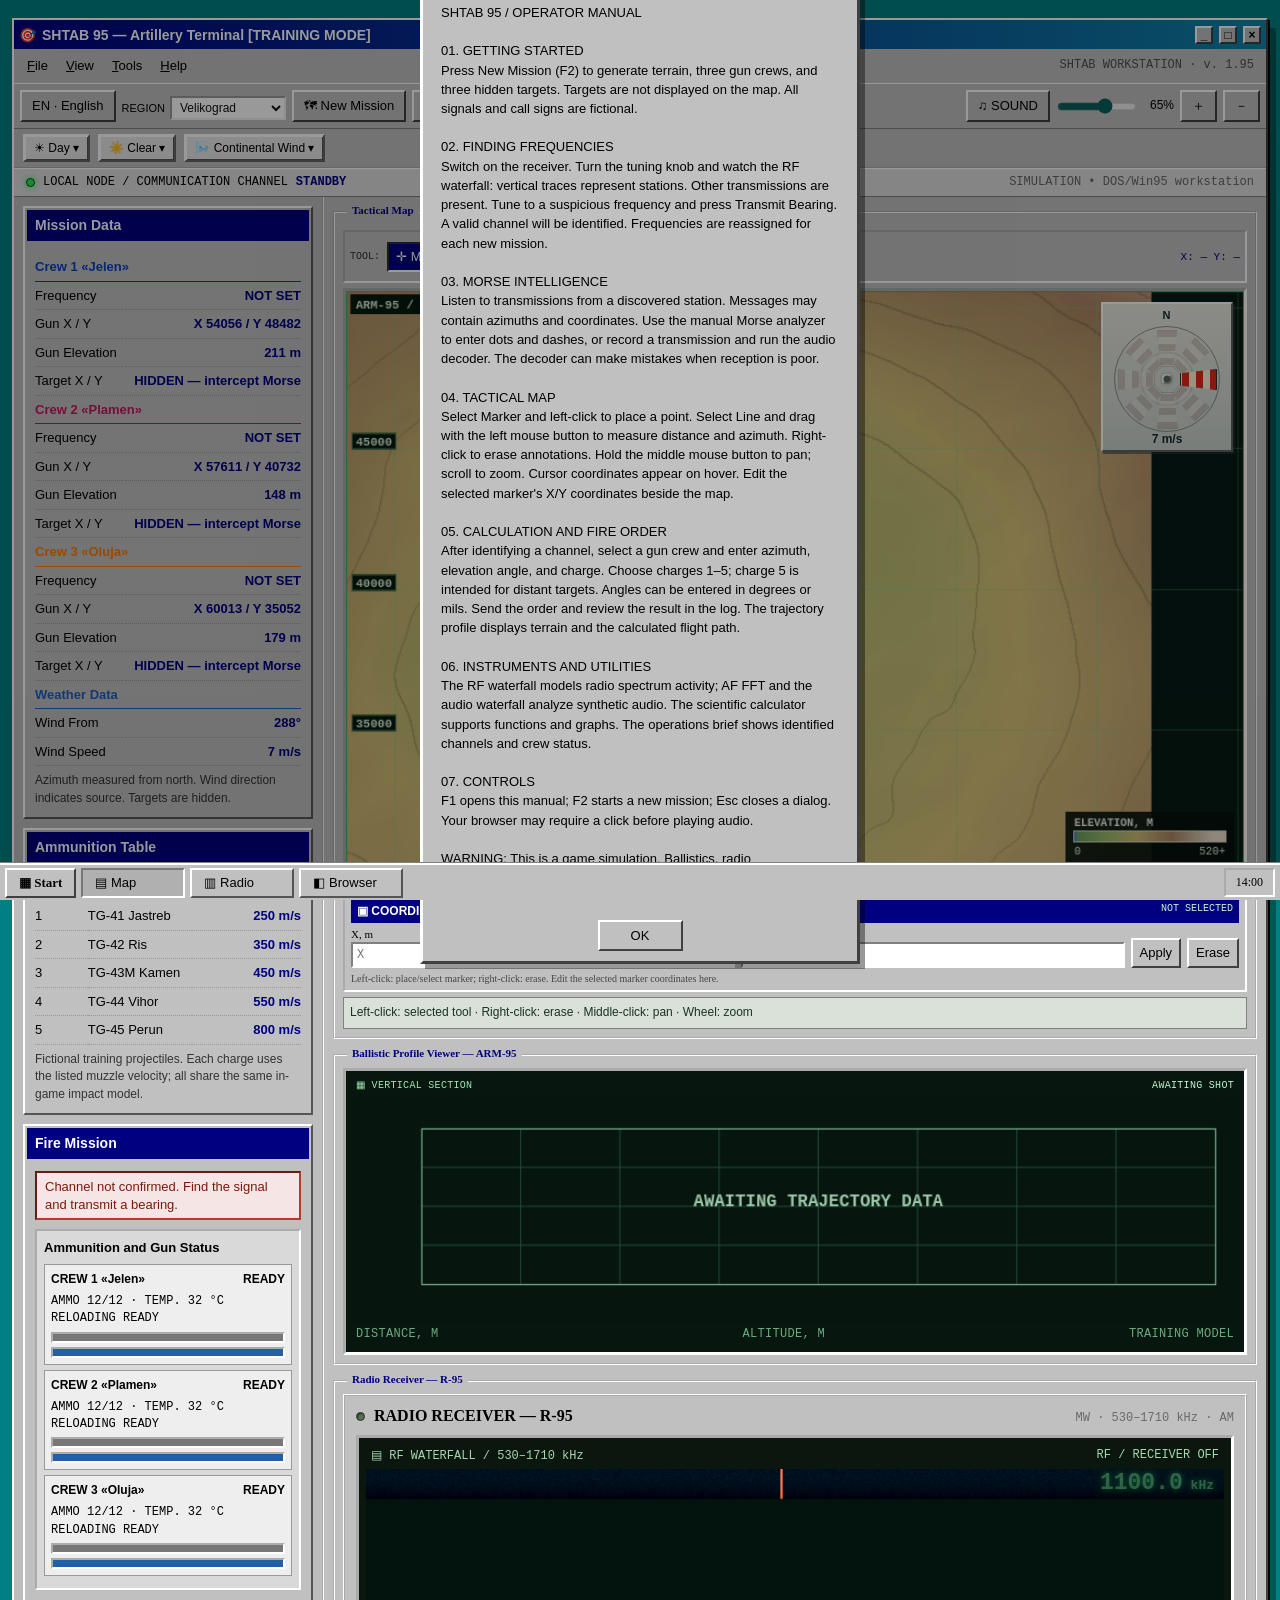
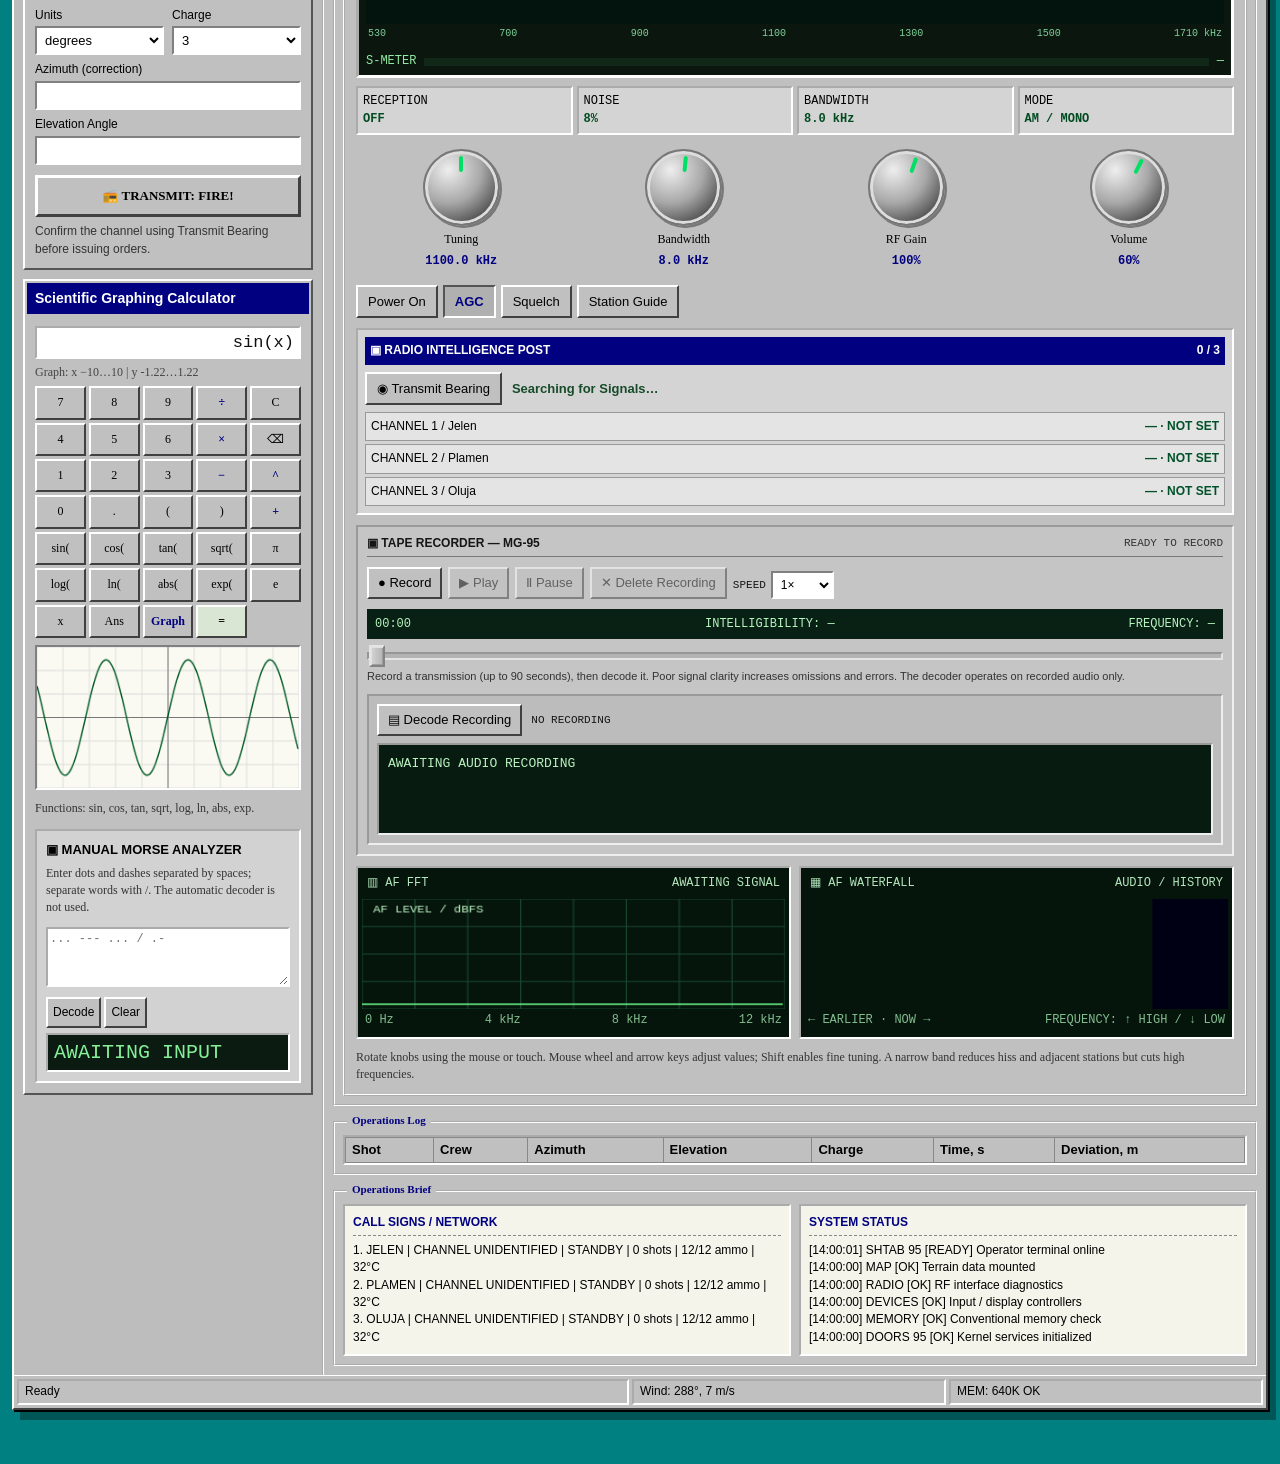
==== pr-30/index.html @ 3d2fc1f0 "Publish pr-30 from 5bd4b344f04ea47d56d4fc66feb065150d7bbf5b" ====
<!DOCTYPE html>
<html lang="en">
<head>
<meta charset="utf-8">
<meta name="viewport" content="width=device-width, initial-scale=1, viewport-fit=cover">
<title>SHTAB 95 — Artillery Terminal</title>
<link rel="stylesheet" href="css/main.css">
<link rel="stylesheet" href="css/browser.css">
<link rel="stylesheet" href="css/notifications.css">
<link rel="stylesheet" href="css/game-clock.css">
</head>
<body>
<div class="win">
 <div class="title"><span>🎯</span><span class="t">SHTAB 95 — Artillery Terminal [TRAINING MODE]</span><div class="cb">_</div><div class="cb">□</div><div class="cb x">×</div></div>
 <div class="menu"><button type="button" id="mfile">File</button><button type="button" id="mview">View</button><button type="button" id="mtools">Tools</button><button type="button" id="mhelp">Help</button><span class="menu-right">SHTAB WORKSTATION · v. 1.95</span></div>
 <div class="file-window" id="filesWindow" hidden role="dialog" aria-label="Radio Recordings">
  <div class="file-title"><strong>▣ My Recordings — Doors 95</strong><button id="filesClose" type="button" aria-label="Close">×</button></div>
  <div class="file-path">C:\RADIO\RECORDS\</div>
  <div class="file-body"><div id="filesList" class="file-list">Loading…</div><div class="file-detail" id="filesInfo">Select a recording to play or open it in MG-95.</div><audio id="filesAudio" controls preload="none" style="width:100%;margin-top:8px"></audio></div>
 </div>
 <div class="tool">
  <button id="languageToggle" type="button" title="Switch language">EN · English</button><label class="terrain-region-label">REGION <select id="terrainRegion" aria-label="Mission region"><option value="velikograd">Velikograd</option><option value="donja_bukovica">Donja Bukovica</option><option value="popovac">Popovac</option><option value="lipovac">Lipovac</option><option value="pribrezje">Pribrežje</option><option value="mckhetovac">Mckhetovac</option></select></label><button id="newt">🗺 New Mission</button><button id="nowind">🍃 No Wind</button>
  <button id="fit">⌂ Reset View</button><span class="sfx-control"><button type="button" id="sfxToggle" aria-pressed="true" title="Mute Interface Sounds">♫ SOUND</button><input id="sfxVolume" type="range" min="0" max="100" value="65" aria-label="Interface Volume" title="Interface Volume"><span id="sfxPercent">65%</span></span><button id="zin">＋</button><button id="zout">－</button>
 </div>
 <div class="mission-conditions" id="missionConditions" aria-label="Mission Conditions"></div><div class="bootstrip"><span class="led"></span> LOCAL NODE / COMMUNICATION CHANNEL <strong id="sysmode">STANDBY</strong><span class="bootright">SIMULATION • DOS/Win95 workstation</span></div><div class="main">
  <div class="pane">
   <div class="panel"><h3>Mission Data</h3><div class="b"><table id="data"></table>
    <div class="hint">Azimuth measured from north. Wind direction indicates source. Targets are hidden.</div></div></div>
   <div class="panel"><h3>Ammunition Table</h3><div class="b"><table>
    <tr><th>Charge</th><th>Projectile</th><th>Muzzle velocity</th></tr>
    <tr><td>1</td><td>TG-41 Jastreb</td><td>250 m/s</td></tr>
    <tr><td>2</td><td>TG-42 Ris</td><td>350 m/s</td></tr>
    <tr><td>3</td><td>TG-43M Kamen</td><td>450 m/s</td></tr>
    <tr><td>4</td><td>TG-44 Vihor</td><td>550 m/s</td></tr>
    <tr><td>5</td><td>TG-45 Perun</td><td>800 m/s</td></tr>
   </table><div class="hint">Fictional training projectiles. Each charge uses the listed muzzle velocity; all share the same in-game impact model.</div></div></div>
   <div class="panel"><h3>Fire Mission</h3><div class="b">
    <div class="link off" id="link"></div>
    <div class="crew-resources" id="crewResources" aria-live="off"><div class="crew-resources-title">Ammunition and Gun Status</div><div id="crewResourceRows"></div></div>
    <div class="row"><div><label>Units</label><select id="unit"><option value="deg">degrees</option><option value="mil">mils (6400)</option></select></div>
    <div><label>Charge</label><select id="ch"><option>1</option><option>2</option><option selected>3</option><option>4</option><option>5</option></select></div></div>
    <label>Azimuth (correction)</label><input id="az" type="number" step="any">
    <label>Elevation Angle</label><input id="el" type="number" step="any">
    <button id="fire">📻 TRANSMIT: FIRE!</button><div id="res"></div>
    <div class="hint">Confirm the channel using Transmit Bearing before issuing orders.</div></div></div>

   <div class="panel field-tools"><h3>Scientific Graphing Calculator</h3><div class="b">
    <input id="calcExpr" class="calc-screen" aria-label="Calculator Expression" value="sin(x)" spellcheck="false" autocomplete="off">
    <div class="calc-info" id="calcInfo">Plot y = f(x) · radians · x ∈ [−10, 10]</div>
    <div class="calc-grid" id="calcKeys"></div>
    <canvas id="calcPlot" class="calc-plot" width="290" height="145" aria-label="Function Plot"></canvas>
    <div class="calc-history" id="calcHistory"></div>
    <div class="field-small">Functions: sin, cos, tan, sqrt, log, ln, abs, exp.</div><div class="manual-morse"><strong>▣ MANUAL MORSE ANALYZER</strong><div class="field-small">Enter dots and dashes separated by spaces; separate words with /. The automatic decoder is not used.</div><textarea id="manualMorseInput" class="morse-output" spellcheck="false" placeholder="... --- ... / .-"></textarea><div class="morse-actions"><button id="manualMorseDecode" type="button">Decode</button><button id="manualMorseClear" type="button">Clear</button></div><div id="manualMorseOutput" class="morse-current" aria-live="polite">AWAITING INPUT</div></div>
   </div></div>

  </div>
  <div class="content">
   <div class="group" id="mapSection"><span class="cap">Tactical Map</span>
<div class="map-tools"><span class="tool-label">TOOL:</span><button id="toolPoint" type="button" class="map-tool active" aria-pressed="true">✛ Marker</button><button id="toolLine" type="button" class="map-tool" aria-pressed="false">╱ Line</button><button id="clearMarks" type="button">Clear</button><button id="undoMark" type="button">Undo Last</button><label><input type="checkbox" id="showTargets"> Show Targets (debug)</label><span id="mapread">X: — Y: —</span></div>
<div class="tactical-map-frame"><canvas id="map" width="820" height="540"></canvas><div class="wind-rose wind-sock-panel" id="windRose" role="img" aria-label="Wind direction"><span class="wind-rose-n">N</span><div class="wind-sock-dial" id="windSockDial"><span class="wind-sock" data-sector="0" style="--sector:0deg"></span><span class="wind-sock" data-sector="1" style="--sector:45deg"></span><span class="wind-sock" data-sector="2" style="--sector:90deg"></span><span class="wind-sock" data-sector="3" style="--sector:135deg"></span><span class="wind-sock" data-sector="4" style="--sector:180deg"></span><span class="wind-sock" data-sector="5" style="--sector:225deg"></span><span class="wind-sock" data-sector="6" style="--sector:270deg"></span><span class="wind-sock" data-sector="7" style="--sector:315deg"></span><span class="wind-sock-hub"></span></div><span class="wind-rose-calm" id="windRoseCalm" hidden>○</span><span class="wind-rose-speed" id="windRoseSpeed">—</span></div></div>
<div class="map-coordinate-editor" id="coordEditor"><div class="coord-head">▣ COORDINATE EDITOR <span id="coordState">NONE SELECTED</span></div><div class="coord-row"><label>X, m<input id="coordX" type="number" step="1" placeholder="X"></label><label>Y, m<input id="coordY" type="number" step="1" placeholder="Y"></label><button type="button" id="coordApply">Apply</button><button type="button" id="coordDelete">Erase</button></div><div class="coord-foot" id="coordMessage">Left-click: place/select marker; right-click: erase. Edit the selected marker coordinates here.</div></div>
<div class="map-help">Left-click: selected tool · Right-click: erase · Middle-click: pan · Wheel: zoom</div></div>
   <div class="group profile-panel"><span class="cap">Ballistic Profile Viewer — ARM-95</span><div class="profile-display"><div class="profile-top"><span>▦ VERTICAL SECTION</span><span id="profileState">AWAITING DATA</span></div><canvas id="prof" width="820" height="210"></canvas><div class="profile-bottom"><span>DISTANCE, M</span><span>ALTITUDE, M</span><span>TRAINING MODEL</span></div></div></div>
   <div class="group" id="radioSection"><span class="cap">Radio Receiver — R-95</span>
<div class="set">
<h1><span><span class="power-led" id="powerled"></span> RADIO RECEIVER — R-95</span> <small>MW · 530–1710 kHz · AM</small></h1>
<div class="glass"><div class="rf-screen-heading"><span>▤ RF WATERFALL / 530–1710 kHz</span><span id="rfstatus">BAND OVERVIEW</span></div><canvas id="rfwater" width="760" height="170" aria-label="RF spectrum waterfall"></canvas><div class="rf-axis"><span>530</span><span>700</span><span>900</span><span>1100</span><span>1300</span><span>1500</span><span>1710 kHz</span></div><div class="fq" id="fq">---.-<small> kHz</small></div>
<div class="sm">S-METER <div class="bar"><i id="mb"></i></div><span id="sv">—</span></div></div>
<div class="rf-readouts"><span>RECEPTION <b id="rxstate">OFF</b></span><span>NOISE <b id="noiselevel">—</b></span><span>BANDWIDTH <b id="bandread">8.0 kHz</b></span><span>MODE <b>AM / MONO</b></span></div>
<div class="knobs">
<div class="kw"><div class="knob big" id="kt" tabindex="0" role="slider" aria-label="Tuning"><div class="k"></div></div>Tuning<span class="val"></span></div>
<div class="kw"><div class="knob" id="kb" tabindex="0" role="slider" aria-label="Bandwidth"><div class="k"></div></div>Bandwidth<span class="val"></span></div>
<div class="kw"><div class="knob" id="kr" tabindex="0" role="slider" aria-label="RF Gain"><div class="k"></div></div>RF Gain<span class="val"></span></div>

<div class="kw"><div class="knob" id="kv" tabindex="0" role="slider" aria-label="Volume"><div class="k"></div></div>Volume<span class="val"></span></div>
</div>
<div class="btns">
<button id="bp" aria-pressed="false">Power On</button>
<button id="bg" aria-pressed="true">AGC</button>
<button id="bs" aria-pressed="false">Squelch</button>
<button id="bh" aria-pressed="false">Station Guide</button>
</div>
<div id="hint" hidden></div><div class="bearing-panel"><div class="bearing-title">▣ RADIO INTELLIGENCE POST <span id="bearingCount">0 / 3</span></div><div class="bearing-actions"><button id="sendBearing" type="button">◉ Transmit Bearing</button><span id="bearingStatus" role="status">Searching for Signals…</span></div><div id="bearingList" class="bearing-list">Frequencies Not Assigned</div></div>
<div class="recorder-panel" id="recorderPanel">
 <div class="recorder-head"><strong>▣ TAPE RECORDER — MG-95</strong><span id="recState">READY TO RECORD</span></div>
 <div class="recorder-controls"><button type="button" id="recToggle">● Record</button><button type="button" id="recPlay" disabled>▶ Play</button><button type="button" id="recPause" disabled>Ⅱ Pause</button><button type="button" id="recDelete" disabled title="Delete current recording from MG-95 and archive">✕ Delete Recording</button><label for="recSpeed">SPEED <select id="recSpeed"><option value="1">1×</option><option value="0.75">0.75×</option><option value="0.5">0.5×</option><option value="0.25">0.25×</option></select></label></div>
 <div class="recorder-readouts"><span id="recDuration">00:00</span><span id="recQuality">INTELLIGIBILITY: —</span><span id="recFreq">FREQUENCY: —</span></div>
 <audio id="recAudio" preload="metadata" hidden></audio>
 <div class="recorder-progress"><input type="range" id="recSeek" min="0" max="1000" value="0" disabled aria-label="Recording seek"></div>
 <div class="recorder-note">Record a transmission (up to 90 seconds), then decode it. Poor signal clarity increases omissions and errors. The decoder operates on recorded audio only.</div>
 <div class="decoder-panel"><div class="decoder-actions"><button type="button" id="recDecode" disabled>▤ Decode Recording</button><span id="decodeStatus">NO RECORDING</span></div><div class="decoder-screen" id="decodeOutput" role="status">AWAITING AUDIO RECORDING</div></div>
</div>
<div class="radio-diagnostics">
<div class="instrument"><div class="instrument-title"><span>▥ AF FFT</span><span id="fftstatus">STANDBY</span></div><canvas id="spectrum" width="380" height="115" aria-label="Audio spectrum analyzer"></canvas><div class="instrument-footer"><span>0 Hz</span><span>4 kHz</span><span>8 kHz</span><span>12 kHz</span></div></div>
<div class="instrument"><div class="instrument-title"><span>▦ AF WATERFALL</span><span>AUDIO / HISTORY</span></div><canvas id="waterfall" width="380" height="115" aria-label="Audio spectrogram"></canvas><div class="instrument-footer"><span>← EARLIER · NOW →</span><span>FREQUENCY: ↑ HIGH / ↓ LOW</span></div></div>
</div>
<div class="tip">Rotate knobs using the mouse or touch. Mouse wheel and arrow keys adjust values; Shift enables fine tuning. A narrow band reduces hiss and adjacent stations but cuts high frequencies.</div>
</div>
   </div>
   <div class="group"><span class="cap">Operations Log</span><div class="lv"><table id="log"></table></div></div>
<div class="group desknotes"><span class="cap">Operations Brief</span><div class="note-grid"><div><strong>CALL SIGNS / NETWORK</strong><div id="crewbrief">Loading data...</div></div><div><strong>SYSTEM STATUS</strong><div id="syslog" role="log" aria-live="polite">[SYS] Terminal initialized.</div></div></div></div>
  </div>
 </div>
 <div class="status"><div id="s1" style="flex:2">Ready</div><div id="s2">Wind: —</div><div id="s3">MEM: 640K OK</div></div>
</div>
<div class="task"><button class="start" id="start95">▦ Start</button><button type="button" class="tb active" id="taskMap" aria-label="Go to map" aria-pressed="true">▤ Map</button><button type="button" class="tb" id="taskRadio" aria-label="Go to radio receiver" aria-pressed="false">▥ Radio</button><div class="clock" id="clock"></div></div><div class="start-menu" id="startmenu" hidden><div class="start-side">Doors 95</div><div class="start-options"><button id="smnew"><span class="start-icon" aria-hidden="true">▤</span><span>New Assignment</span></button><button id="smfiles" type="button"><span class="start-icon" aria-hidden="true">▣</span><span>File Manager</span></button><button id="smhelp"><span class="start-icon" aria-hidden="true">?</span><span>About</span></button><div class="start-separator"></div><button id="smmines"><span class="start-icon" aria-hidden="true">▦</span><span>Minesweeper</span></button><button id="smsolitaire"><span class="start-icon" aria-hidden="true">♠</span><span>Solitaire</span></button><button id="smclose"><span class="start-icon" aria-hidden="true">×</span><span>Close Menu</span></button></div></div>
<div class="game-window" id="minesWindow" hidden role="dialog" aria-label="Minesweeper"><div class="game-title">▦ Minesweeper <button data-close-game="minesWindow" title="Close">×</button></div><div class="game-toolbar"><button id="mineNew">New Game</button><span id="mineCount">Mines: 10</span><span id="mineStatus">Ready</span></div><div class="mine-grid" id="mineGrid"></div><div class="sol-message">Left-click: reveal · Right-click: flag</div></div>
<div class="game-window sol-window" id="solWindow" hidden role="dialog" aria-label="Solitaire"><div class="game-title">♠ Solitaire <button data-close-game="solWindow" title="Close">×</button></div><div class="game-toolbar"><button id="solNew">New Game</button><button id="solAuto">To Foundations</button><span id="solStatus">Move Cards by Clicking</span></div><div class="sol-table"><div class="sol-top" id="solTop"></div><div class="sol-columns" id="solCols"></div></div><div class="sol-message">Select a card, then a destination pile. The deck is on the left; four foundations are on the right. Move card sequences.</div></div>
<div id="defeat95" class="dialog-backdrop" hidden role="dialog" aria-modal="true" aria-labelledby="defeatTitle"><div class="dialog"><div class="dialog-title" id="defeatTitle">▣ MISSION FAILED</div><div class="dialog-body" id="defeatText"></div><div class="dialog-buttons"><button id="defeatRetry" type="button">New Assignment</button></div></div></div><div id="dialog95" class="dialog-backdrop" hidden><div class="dialog"><div class="dialog-title">▣ SHTAB 95 <button id="dialogclose" aria-label="Close">×</button></div><div id="dialogtext" class="dialog-body"></div><div class="dialog-buttons"><button id="dialogok">OK</button></div></div></div>

<script src="locales/en.js"></script>
<script src="locales/ru.js"></script>
<script src="js/i18n.js"></script>
<script src="js/radio.js"></script>
<script src="js/game-clock.js"></script>
<script src="js/ballistics.js"></script>
<script src="js/mission-setup.js"></script>
<script src="js/weather-system.js"></script>
<script src="js/artillery-map.js"></script>

<script src="js/notifications.js"></script>
<script src="js/interface.js"></script>

<script src="js/calculator.js"></script><script src="js/manual-morse.js"></script>
<script src="js/filesystem.js"></script>
<script src="js/recorder.js"></script>
<script src="js/startup.js"></script>

<script src="js/minigames.js"></script>

<link rel="stylesheet" href="css/taskbar.css">
<script src="js/taskbar.js"></script>
<script src="js/browser-sites.js"></script>
<script src="js/browser.js"></script>
</body>
</html>
---- pr-30/css/main.css ----
:root{box-sizing:border-box;padding-top:env(safe-area-inset-top,0px);padding-bottom:env(safe-area-inset-bottom,0px);color-scheme:light}
*{box-sizing:border-box}
html,body{margin:0}
body{font:12px/1.4 Tahoma,Verdana,"Segoe UI",sans-serif;color:#000;background:linear-gradient(#4a8be0 0%,#8dc0f0 45%,#6aa84a 46%,#3f7d27 100%) fixed;padding:14px 10px 44px}
.win{max-width:1180px;margin:0 auto;border:1px solid #0831d9;border-radius:8px 8px 0 0;background:#ece9d8;box-shadow:2px 4px 14px rgba(0,0,0,.45);overflow:hidden}
.title{display:flex;align-items:center;gap:6px;padding:4px 5px 4px 8px;color:#fff;font:bold 13px Trebuchet MS,Tahoma,sans-serif;text-shadow:1px 1px #0a1c6e;
background:linear-gradient(180deg,#0058ee 0%,#3593ff 4%,#288eff 6%,#127dff 8%,#036ffc 10%,#0262ee 14%,#0057e5 20%,#0054e3 24%,#0055eb 56%,#005bf5 66%,#026afe 76%,#0062ef 86%,#0052d6 92%,#0040ab 94%,#003092 100%)}
.title .t{flex:1;white-space:nowrap;overflow:hidden;text-overflow:ellipsis}
.cb{width:21px;height:21px;border:1px solid #fff;border-radius:3px;color:#fff;font:bold 12px Tahoma;text-align:center;line-height:18px;background:linear-gradient(135deg,#6ea0ff,#2663e0 60%,#1648c8);text-shadow:none}
.cb.x{background:linear-gradient(135deg,#f0a08a,#d9421a 60%,#b32c0a)}
.menu{display:flex;gap:2px;padding:2px 4px;border-bottom:1px solid #aca899;background:#ece9d8}
.menu span{padding:2px 8px}
.tool{display:flex;flex-wrap:wrap;gap:6px;padding:5px;border-bottom:1px solid #aca899}
.main{display:grid;grid-template-columns:310px 1fr;gap:0}
@media(max-width:860px){.main{grid-template-columns:1fr}}
.pane{padding:10px;background:linear-gradient(180deg,#7ba2e7,#6375d6);display:flex;flex-direction:column;gap:10px}
.content{padding:8px;display:flex;flex-direction:column;gap:8px;min-width:0}
.panel{border-radius:6px 6px 0 0;overflow:hidden;background:#d6dff7}
.panel h3{margin:0;padding:5px 10px;font:bold 12px Tahoma;color:#215dc6;background:linear-gradient(90deg,#fff,#c6d3f7)}
.panel .b{padding:8px 10px;border:1px solid #fff;border-top:0}
.panel table{width:100%;border-collapse:collapse}
.panel td{padding:2px 0;border-bottom:1px dotted #9aaad8}
.panel td:last-child{text-align:right;font-weight:bold;color:#0a2a80;font-variant-numeric:tabular-nums}
.hint{font-size:11px;color:#333;margin-top:6px}
label{display:block;margin:6px 0 2px}
input,select{width:100%;padding:3px 4px;border:1px solid #7f9db9;background:#fff;font:12px Tahoma;color:#000}
.row{display:flex;gap:8px}.row>*{flex:1}
button{border:1px solid #003c74;border-radius:3px;padding:4px 12px;font:12px Tahoma;color:#000;background:linear-gradient(180deg,#fff,#ece9d8 85%,#d6d0c5);cursor:pointer}
button:hover{box-shadow:inset 0 0 0 2px #f7c35a}
button:active{background:#d6d0c5}
#fire{width:100%;margin-top:10px;padding:8px;font:bold 14px Tahoma;color:#fff;text-shadow:1px 1px #1d4a12;border-color:#1b5e10;background:linear-gradient(180deg,#7fd36a,#3c9a2c 50%,#2e8420)}
#res .m{margin-top:8px;padding:6px 8px;border:1px solid #7f9db9;background:#fffbe0;font-size:12px}
#res .m.hit{background:#dff5d8;border-color:#2e8420;color:#14540b;font-weight:bold}
.group{border:1px solid #aca899;border-radius:4px;padding:6px;background:#ece9d8}
.group>.cap{color:#0046d5;margin:-14px 0 4px 4px;background:#ece9d8;display:inline-block;padding:0 3px}
canvas{display:block;width:100%;height:auto;border:2px inset #fff;background:#9ec}
#map{cursor:crosshair;touch-action:none}
.lv{max-height:150px;overflow:auto;border:1px solid #7f9db9;background:#fff}
.lv table{width:100%;border-collapse:collapse}
.lv th{position:sticky;top:0;text-align:left;padding:2px 6px;background:linear-gradient(180deg,#fff,#ece9d8);border:1px solid #d6d2c2;font-weight:normal}
.lv td{padding:2px 6px}
.lv tr:nth-child(even) td{background:#f4f7ff}
.status{display:flex;gap:2px;border-top:1px solid #aca899;padding:2px;background:#ece9d8}
.status div{flex:1;border:1px solid #aca899;border-color:#aca899 #fff #fff #aca899;padding:1px 6px;white-space:nowrap;overflow:hidden;text-overflow:ellipsis}
.task{position:fixed;left:0;right:0;bottom:0;height:34px;display:flex;align-items:center;gap:10px;padding:0 0 env(safe-area-inset-bottom,0px);background:linear-gradient(180deg,#3168d5,#245edb 10%,#2160e0 80%,#1941a5);border-top:1px solid #4a7be8}
.start{height:100%;padding:0 22px 0 14px;border-radius:0 12px 12px 0;color:#fff;font:italic bold 17px Trebuchet MS,Tahoma;text-shadow:1px 1px 2px #1d4a12;background:linear-gradient(180deg,#5fbf4a,#3c9a2c 50%,#2e8420);display:flex;align-items:center}
.tb{height:24px;padding:0 14px;color:#fff;background:#1e52b7;border-radius:3px;display:flex;align-items:center;box-shadow:inset 1px 1px 3px rgba(0,0,0,.5)}
.clock{margin-left:auto;height:100%;padding:0 14px;color:#fff;display:flex;align-items:center;background:linear-gradient(180deg,#0f9bf1,#0e8ae0);border-left:1px solid #0b3c9a}

.set{width:100%;max-width:780px;margin:0 auto;font:15px/1.4 Georgia,"Times New Roman",serif;background:linear-gradient(#5a3a22,#3d2614);border-radius:18px;padding:18px;box-shadow:0 12px 40px #0006,inset 0 2px 0 #ffffff22;color:#f0e2c4}
.set h1{font-size:20px;margin:0 0 12px;letter-spacing:.02em;font-weight:normal;display:flex;justify-content:space-between;align-items:baseline;gap:8px}
.set h1 small{font-size:12px;opacity:.7}
.glass{background:#0b0f0a;border-radius:10px;border:3px solid #1c120a;padding:8px;position:relative}
.set canvas{width:100%;height:190px;display:block;border:0;background:none}
.fq{position:absolute;right:14px;top:8px;font:28px/1 "Courier New",monospace;color:#ffb347;text-shadow:0 0 10px #ff8a00aa}
.fq small{font-size:13px}
.sm{display:flex;align-items:center;gap:8px;margin-top:6px;font-size:12px;color:#9fd69a}
.bar{flex:1;height:8px;background:#1b2a19;border-radius:4px;overflow:hidden}
.bar i{display:block;height:100%;width:0;background:linear-gradient(90deg,#6fcf62 60%,#e8c34a 80%,#e5533d);transition:width .08s}
.knobs{display:grid;grid-template-columns:1.5fr 1fr 1fr;gap:14px 10px;margin:16px 0 8px}
.kw{display:flex;flex-direction:column;align-items:center;gap:4px;text-align:center;font-size:13px}
.knob{width:76px;height:76px;border-radius:50%;background:radial-gradient(circle at 35% 30%,#d8cdb4,#6e6247 60%,#2b2316);box-shadow:0 4px 8px #0008,inset 0 0 0 3px #1b140c;position:relative;touch-action:none;cursor:grab;outline:none}
.knob.big{width:128px;height:128px}
.knob:focus-visible{box-shadow:0 0 0 3px #ffb347,0 4px 8px #0008}
.knob .k{position:absolute;inset:0;border-radius:50%}
.knob .k:after{content:"";position:absolute;left:50%;top:7%;width:4px;height:22%;margin-left:-2px;background:#ff8a2a;border-radius:2px}
.val{font:12px "Courier New",monospace;color:#ffb347;min-height:1.2em}
.btns{display:flex;flex-wrap:wrap;gap:8px;margin-top:10px}
.set button{font:inherit;font-size:13px;padding:8px 12px;border-radius:8px;border:1px solid #1b140c;background:#6e5a3c;color:#f0e2c4;cursor:pointer}
.set button[aria-pressed="true"]{background:#ff8a2a;color:#1b0e00}
.set button:focus-visible{outline:3px solid #ffb347}
#hint{margin-top:10px;font-size:13px;background:#00000040;border-radius:8px;padding:8px 12px}
#hint div{display:flex;justify-content:space-between;gap:8px;cursor:pointer}
.tip{font-size:12px;opacity:.75;margin-top:10px}
@media (max-width:520px){.knobs{grid-template-columns:1fr 1fr}.kw:first-child{grid-column:1/3}}

.link{padding:5px 8px;border:1px solid #7f9db9;margin-bottom:6px}
.link.on{background:#dff5d8;border-color:#2e8420;color:#14540b;font-weight:bold}
.link.off{background:#ffe9e4;border-color:#b3392b;color:#7a1a0c}
.panel .b>.row+label{margin-top:6px}
.qb{height:6px;background:#ddd;border:1px solid #7f9db9;margin-top:4px}.qb i{display:block;height:100%}

/* Windows 95 workstation theme */
:root{--face:#c0c0c0;--shadow:#808080;--dark:#404040;--light:#fff;--navy:#000080;--teal:#008080}
body{font:12px/1.35 'MS Sans Serif',Tahoma,Arial,sans-serif;background:var(--teal);padding:18px 12px 54px;color:#000}
.win{max-width:1350px;border:2px solid;border-color:#fff #404040 #404040 #fff;border-radius:0;background:var(--face);box-shadow:2px 2px 0 #000,8px 10px 0 #0005;overflow:visible}
.title{border-radius:0;background:linear-gradient(90deg,#000080,#1084aa);font:bold 13px Tahoma,Arial,sans-serif;text-shadow:none;padding:4px 5px;color:#fff;min-height:29px}
.cb,.cb.x{width:18px;height:18px;line-height:14px;border:2px solid;border-color:#fff #404040 #404040 #fff;border-radius:0;background:#c0c0c0;color:#000;font:bold 12px Arial;text-shadow:none}
.menu{background:var(--face);border:0;padding:2px 4px;gap:0;align-items:center}
.menu button{border:0;background:transparent;box-shadow:none;padding:3px 9px}
.menu button:hover{background:var(--navy);color:#fff}
.menu-right{margin-left:auto;color:#505050;font:10px 'Courier New',monospace;padding-right:8px}
.tool{border-top:1px solid #fff;border-bottom:1px solid #808080;padding:6px}
button,.set button{font:12px Tahoma,Arial,sans-serif;color:#000;background:#c0c0c0;border:2px solid;border-color:#fff #404040 #404040 #fff;border-radius:0;box-shadow:none;text-shadow:none;padding:5px 10px;cursor:pointer}
button:hover,.set button:hover{box-shadow:none;filter:brightness(1.035)}
button:active,.set button:active{border-color:#404040 #fff #fff #404040;padding-top:6px;padding-bottom:4px}
button:focus-visible,.set button:focus-visible{outline:1px dotted #000;outline-offset:-4px}
.bootstrip{background:#dedede;border-bottom:1px solid #808080;padding:5px 12px;font:11px 'Courier New',monospace;display:flex;gap:8px;align-items:center}
.bootstrip strong{color:#000080}.bootright{margin-left:auto;color:#666}.led,.power-led{display:inline-block;width:9px;height:9px;border-radius:50%;background:#5b705c;border:1px solid #273527;box-shadow:inset 1px 1px 2px #0008}.led,.power-led.lit{background:#22ed44;box-shadow:0 0 6px #24f15e}
.main{grid-template-columns:310px minmax(0,1fr)}
.pane{background:#bdbdbd;padding:9px;gap:9px;border-right:2px groove #fff}
.content{background:#c0c0c0;padding:9px;gap:10px}
.panel{border:2px solid;border-color:#fff #555 #555 #fff;border-radius:0;background:#c0c0c0}
.panel h3{background:#000080;color:#fff;padding:5px 7px;font:bold 12px Tahoma;margin:2px}
.panel .b{border:0;padding:8px}
.panel td{border-bottom:1px dotted #999}.panel td:last-child{color:#000080}
input,select{border:2px solid;border-color:#808080 #fff #fff #808080;border-radius:0;font:12px Tahoma;background:#fff;padding:4px}
#fire{background:#c0c0c0;color:#000;border:3px solid;border-color:#fff #404040 #404040 #fff;text-shadow:none;font:bold 13px Tahoma;padding:10px 6px}
#fire:active{border-color:#404040 #fff #fff #404040}
.group{position:relative;border:2px groove #fff;border-radius:0;padding:12px 8px 8px;background:#c0c0c0;margin-top:5px}
.group>.cap{position:absolute;top:-9px;left:12px;margin:0;padding:0 5px;color:#000080;background:#c0c0c0;font:bold 11px Tahoma}
canvas{border:2px solid;border-color:#808080 #fff #fff #808080}
#map{background:#c7d5b4}
.lv{max-height:170px;border:2px inset #fff}.lv th{background:#c0c0c0;font-weight:bold;border:1px solid #888}.lv tr:nth-child(even) td{background:#eee}
.status{background:#c0c0c0;border-top:1px solid #fff;padding:3px;gap:3px}.status div{border:2px inset #fff;padding:2px 6px}
.task{height:37px;background:#c0c0c0;border-top:2px solid #fff;padding:3px 5px;gap:5px;box-shadow:0 -1px #808080}
.start{height:27px;padding:0 12px;border:2px solid;border-color:#fff #404040 #404040 #fff;border-radius:0;background:#c0c0c0;color:#000;font:bold 13px Tahoma;text-shadow:none;white-space:nowrap}
.tb{height:27px;padding:0 12px;background:#c0c0c0;border:2px solid;border-color:#fff #555 #555 #fff;border-radius:0;color:#000;box-shadow:none}.tb.active{border-color:#777 #fff #fff #777;background:#b0b0b0;font-weight:bold}
.clock{background:#c0c0c0;color:#000;border:2px inset #fff;padding:0 10px;font:12px Tahoma}
.set{max-width:none;background:#c0c0c0;border:2px ridge #fff;border-radius:0;padding:11px;color:#000;box-shadow:none;font:12px Tahoma}
.set h1{font:bold 14px Tahoma;margin-bottom:10px;letter-spacing:0}.set h1 small{font:11px 'Courier New',monospace;color:#444}
.glass{background:#0a160e;border:3px inset #fff;border-radius:0;padding:6px}
.set #cv{height:170px;border:0}.fq{font:bold 26px 'Courier New',monospace;color:#8cff98;text-shadow:0 0 6px #1bff5c}
.sm{color:#91e9a2;font:11px 'Courier New',monospace}.bar{border-radius:0;background:#112818}.bar i{border-radius:0;background:linear-gradient(90deg,#28c751,#e0c639,#f05031)}
.rf-readouts{display:grid;grid-template-columns:repeat(4,1fr);gap:4px;margin-top:8px;font:10px 'Courier New',monospace}.rf-readouts span{border:2px inset #fff;padding:5px;background:#d4d4d4}.rf-readouts b{display:block;font-size:12px;color:#004b20}
.knobs{grid-template-columns:repeat(5,minmax(0,1fr));gap:10px;margin:14px 0}.kw{font:11px Tahoma}.knob,.knob.big{width:65px;height:65px;background:radial-gradient(circle at 32% 26%,#eee,#a8a8a8 45%,#505050 78%,#242424);border:2px solid #777;box-shadow:2px 2px 0 #777,inset 0 0 0 3px #ddd;border-radius:50%}.knob .k:after{background:#00e064}.val{color:#000080;font:bold 11px 'Courier New',monospace}
.set .btns{gap:5px}.set button{padding:6px 10px;background:#c0c0c0;color:#000;border:2px solid;border-color:#fff #404040 #404040 #fff;border-radius:0}.set button[aria-pressed=true]{background:#b0b0b0;border-color:#555 #fff #fff #555;color:#000080;font-weight:bold}
#hint{border:2px inset #fff;border-radius:0;background:#e7e7e7;color:#000;font:12px Tahoma} .tip{color:#333;opacity:1;font:11px Tahoma}
.instrument{border:2px inset #fff;margin-top:12px;background:#06150c;padding:5px}.instrument-title{display:flex;justify-content:space-between;gap:5px;color:#b3e6bc;font:11px 'Courier New',monospace;padding:3px 5px 7px}.instrument canvas{width:100%;height:auto;border:0;background:#06150c}.instrument-footer{display:flex;justify-content:space-between;color:#81bd8e;font:10px 'Courier New',monospace;padding:3px}
.power-led{margin-right:5px}.note-grid{display:grid;grid-template-columns:1fr 1fr;gap:8px}.note-grid>div{border:2px inset #fff;background:#f4f4eb;padding:8px;min-height:90px;font:11px 'Courier New',monospace}.note-grid strong{display:block;border-bottom:1px dashed #888;padding-bottom:4px;margin-bottom:6px;color:#000080}#syslog{max-height:120px;overflow:auto;white-space:pre-line}#crewbrief{white-space:pre-line}
.link{border:2px inset #fff;background:#eee}.link.on{background:#e0f1de}.link.off{background:#f5e5e5}
.start-menu{position:fixed;bottom:37px;left:3px;z-index:20;display:flex;width:265px;min-height:175px;background:#c0c0c0;border:2px solid;border-color:#fff #333 #333 #fff;box-shadow:3px 3px #0008}.start-menu[hidden],.dialog-backdrop[hidden]{display:none}.start-side{writing-mode:vertical-rl;transform:rotate(180deg);background:#808080;color:#fff;font:bold 20px Tahoma;padding:8px}.start-options{display:flex;flex-direction:column;flex:1;padding:6px}.start-options button{text-align:left;border:0;padding:13px 8px}.start-options button:hover{background:#000080;color:#fff}
.dialog-backdrop{position:fixed;inset:0;background:#0006;display:flex;align-items:center;justify-content:center;z-index:30;padding:12px}.dialog{background:#c0c0c0;width:min(440px,100%);border:3px solid;border-color:#fff #404040 #404040 #fff;box-shadow:5px 5px #0006}.dialog-title{background:#000080;color:#fff;padding:5px;font-weight:bold;display:flex;justify-content:space-between;align-items:center}.dialog-title button{padding:0 6px}.dialog-body{padding:22px 18px;line-height:1.6;white-space:pre-line}.dialog-buttons{text-align:center;padding:10px}.dialog-buttons button{min-width:85px}
@media(max-width:860px){.main{grid-template-columns:1fr}.pane{border-right:0}.bootright{display:none}}@media(max-width:540px){body{padding:5px 3px 49px}.knobs{grid-template-columns:repeat(3,minmax(0,1fr))}.kw:first-child{grid-column:auto}.rf-readouts{grid-template-columns:1fr 1fr}.note-grid{grid-template-columns:1fr}.tb:nth-of-type(3){display:none}.title{font-size:11px}}

/* Map annotation overlay and Windows 95 controls */
#map{cursor:crosshair;touch-action:none}
.map-help{font:11px Tahoma;background:#ffffe1;border:1px solid #808080;padding:6px;margin-top:5px}
.map-tools{display:flex;flex-wrap:wrap;align-items:center;gap:7px;margin:5px 0}
.map-tools label{font:11px Tahoma}
.map-tools button{padding:3px 7px}
#mapread{font:11px 'Courier New',monospace;color:#000080;margin-left:auto}
/* Compact radio layout: one RF waterfall and side-by-side audio diagnostics */
.set{max-width:none}
.glass{position:relative;overflow:hidden;padding:7px 7px 5px}
.set .glass #rfwater{display:block;width:100%;height:155px;border:0;background:#03130d;image-rendering:auto}
.rf-screen-heading{display:flex;justify-content:space-between;gap:10px;padding:3px 5px 6px;font:10px 'Courier New',monospace;color:#a5d7b0}
.rf-axis{display:flex;justify-content:space-between;color:#7fcf99;font:10px 'Courier New',monospace;padding:4px 2px 8px}
.glass .fq{top:30px;right:12px;z-index:1;font-size:23px;pointer-events:none;background:#06170eb8;padding:2px 5px}
.radio-diagnostics{display:grid;grid-template-columns:minmax(0,1fr) minmax(0,1fr);gap:8px;margin-top:10px}
.radio-diagnostics .instrument{min-width:0;margin:0;padding:4px}
.radio-diagnostics .instrument-title{font-size:10px;white-space:nowrap;overflow:hidden}
.radio-diagnostics .instrument canvas{display:block;width:100%;height:110px}
.radio-diagnostics .instrument-footer{font-size:9px}
@media(max-width:580px){.radio-diagnostics{grid-template-columns:1fr}.radio-diagnostics .instrument canvas{height:95px}.set .glass #rfwater{height:130px}.rf-screen-heading{font-size:9px}}

/* Cartographic point editor and monochrome terminal plot */
.map-coordinate-editor{border:2px inset #fff;background:#c0c0c0;margin-top:6px;padding:6px;font:11px Tahoma}
.coord-head{background:#000080;color:#fff;padding:3px 6px;font-weight:bold;display:flex;justify-content:space-between}
.coord-head span{font:10px 'Courier New',monospace;color:#c8f3d0}
.coord-row{display:flex;align-items:end;gap:6px;flex-wrap:wrap;margin-top:5px}
.coord-row label{flex:1 1 110px;margin:0;font:11px Tahoma}.coord-row input{margin-top:2px;font:12px 'Courier New',monospace}
.coord-row button{padding:4px 7px;white-space:nowrap}.coord-foot{color:#444;font:10px Tahoma;margin-top:5px}
.profile-display{border:3px inset #fff;background:#071710;padding:5px;color:#9ee7b0}
.profile-top,.profile-bottom{display:flex;justify-content:space-between;gap:8px;font:10px 'Courier New',monospace;letter-spacing:.3px;padding:3px 5px}
.profile-bottom{color:#6aab7d;font-size:9px}.profile-display #prof{border:0;background:#071710;width:100%;max-width:100%;height:auto;display:block;box-sizing:border-box}.profile-panel{min-width:0}.profile-display{min-width:0;overflow:hidden}.profile-top{flex-wrap:wrap;align-items:center;line-height:1.45}.profile-top span:last-child{color:#bcf5ce}
/* Field utilities / Windows 95 */
.field-tools .b{padding:8px}.calc-screen{background:#fff;border:2px inset #fff;padding:5px;font:17px 'Courier New',monospace;text-align:right;width:100%;box-sizing:border-box;color:#101010}.calc-info{font:10px Tahoma;color:#444;min-height:14px;margin:5px 0}.calc-grid{display:grid;grid-template-columns:repeat(5,minmax(0,1fr));gap:3px}.calc-grid button{padding:6px 0;font:11px Tahoma;min-width:0}.calc-grid button.op{color:#000080;font-weight:bold}.calc-grid button.eq{background:#d9e6d4;font-weight:bold}.calc-plot{display:block;width:100%;height:145px;background:#f7f7ef;margin-top:7px;box-sizing:border-box}.calc-history{font:10px 'Courier New',monospace;max-height:52px;overflow:auto;white-space:pre-wrap;margin-top:5px;color:#333}.morse-pad{width:100%;height:65px;font:bold 14px Tahoma;background:#d2d2d2;touch-action:none;user-select:none}.morse-pad.pressed{border-color:#555 #fff #fff #555;background:#b2c9ad}.morse-current{background:#0b1b11;color:#84ee98;font:20px 'Courier New',monospace;padding:6px;min-height:29px;overflow-wrap:anywhere;border:2px inset #fff}.morse-output{width:100%;box-sizing:border-box;min-height:60px;resize:vertical;font:12px 'Courier New',monospace;border:2px inset #fff}.morse-actions{display:flex;flex-wrap:wrap;gap:3px;margin:5px 0}.morse-actions button{padding:5px;font-size:11px}.morse-meter{height:8px;background:#ddd;border:1px inset #fff;margin:6px 0}.morse-meter i{display:block;height:100%;background:#008050;width:0}.field-small{font:10px Tahoma;color:#333;line-height:1.4;margin:5px 0}

/* ARМ-95 map and radio reconnaissance */
#map{display:block;width:100%;height:auto;background:#071b15;border:3px inset #fff;image-rendering:auto}
.map-tools{background:#c0c0c0;border:2px inset #fff;padding:5px}
.map-tools .tool-label{font:10px 'Courier New',monospace;color:#303030}
.map-tools .map-tool.active{background:#000080;color:#fff;border-color:#303030 #fff #fff #303030}
.map-help{background:#d9e1d9;color:#193421;border:1px solid #808080;font:10px 'Courier New',monospace}
.bearing-panel{margin-top:10px;padding:7px;border:2px inset #fff;background:#d4d4d4;font:11px 'Courier New',monospace}
.bearing-title{display:flex;justify-content:space-between;background:#000080;color:#fff;padding:5px;font-weight:bold}
.bearing-actions{display:flex;align-items:center;flex-wrap:wrap;gap:10px;margin:7px 0}
#bearingStatus{color:#174b29;font-weight:bold}
.bearing-list{display:grid;gap:3px}
.bearing-list>div{display:flex;justify-content:space-between;gap:6px;border:1px solid #999;background:#e4e4e4;padding:5px}
.bearing-list b{color:#00512a;text-align:right}
.sfx-control{display:inline-flex;align-items:center;gap:5px;margin-left:auto;font:11px "MS Sans Serif",Tahoma,sans-serif;white-space:nowrap}
.sfx-control input[type=range]{width:80px;min-width:60px;accent-color:#0a6260;height:15px}
.sfx-control #sfxPercent{min-width:30px;text-align:right}
.sfx-control button[aria-pressed="false"]{color:#777}
@media(max-width:720px){.sfx-control{margin-left:0}}

/* Offline Windows 95 games */
.start-separator{border-top:1px solid #808080;border-bottom:1px solid white;margin:3px 4px}
.game-window[hidden]{display:none}.game-window{position:fixed;z-index:45;top:9%;left:50%;transform:translateX(-50%);background:#c0c0c0;border:3px solid;border-color:#fff #444 #444 #fff;box-shadow:5px 6px 0 #0006;max-width:calc(100vw - 14px);font:12px Tahoma;color:#000}
.game-title{display:flex;align-items:center;justify-content:space-between;background:#000080;color:white;font-weight:bold;padding:4px 6px;gap:20px}.game-title button{font-weight:bold;min-width:22px;padding:0 3px}
.game-toolbar{display:flex;align-items:center;gap:8px;padding:7px;flex-wrap:wrap}.game-toolbar button,.game-window button{font-family:Tahoma}.game-toolbar button{border:2px outset white;background:#c0c0c0;padding:3px 8px}
.mine-grid{display:grid;grid-template-columns:repeat(9,27px);padding:4px;margin:0 8px 10px;border:3px inset white;background:#999;touch-action:manipulation}.mine-cell{width:27px;height:27px;border:2px outset white;background:#c0c0c0;font:bold 15px Arial;padding:0;line-height:21px;text-align:center;cursor:pointer}.mine-cell.open{border:1px solid #777;background:#bbb;cursor:default}.mine-cell.flag{color:#b00}.mine-cell.bomb{background:#eaa}.mine-cell.n1{color:#00f}.mine-cell.n2{color:#080}.mine-cell.n3{color:#d00}.mine-cell.n4{color:#008}
.sol-window{width:min(740px,calc(100vw - 14px))}.sol-table{background:#007d43;border:3px inset white;margin:0 7px 8px;padding:9px;overflow-x:auto;min-height:365px}.sol-top,.sol-columns{display:grid;grid-template-columns:repeat(7,minmax(69px,1fr));gap:5px;min-width:520px}.sol-top{margin-bottom:24px}.sol-columns{min-height:260px}.sol-slot{height:94px;min-width:63px;position:relative;border:1px dashed #a6cdb6;border-radius:4px;cursor:pointer}.sol-col{min-height:210px;position:relative;cursor:pointer}.sol-card{position:absolute;top:0;left:0;box-sizing:border-box;width:63px;height:90px;background:#fafaf7;border:1px solid #333;border-radius:5px;padding:5px 4px;font:bold 16px Georgia;box-shadow:1px 1px 2px #0005;user-select:none}.sol-card.red{color:#bb1515}.sol-card.black{color:#151515}.sol-card.back{background:repeating-linear-gradient(45deg,#244c91,#244c91 4px,#b6d2f2 4px,#b6d2f2 6px);border:4px solid #eee}.sol-card.selected{outline:3px solid #ffe34c}.sol-card small{display:block;font-size:19px}.sol-message{padding:0 9px 8px;font:11px Tahoma}
@media(max-width:550px){.game-window{top:5%}.mine-grid{grid-template-columns:repeat(9,25px)}.mine-cell{width:25px;height:25px}}

/* Единая типографика терминала: 13px текст, 14px управление, 12px приборные подписи. */
body,.panel,.panel .b,.set,.set button,.dialog-body,.game-window{font-family:Tahoma,Arial,sans-serif;font-size:13px;line-height:1.48}
.panel h3,.dialog-title,.game-title{font: bold 14px/1.35 Tahoma,Arial,sans-serif;padding:6px 8px}
button,.set button,input,select,.map-coordinate-editor,.map-help,.bearing-panel,.link,.note-grid>div{font-family:Tahoma,Arial,sans-serif;font-size:13px;line-height:1.35}
button,.set button{min-height:30px}.panel .b{padding:10px}.panel td,.panel th{font-size:13px;line-height:1.5;padding-top:4px;padding-bottom:4px}
label,.hint,.tip,.field-small,.calc-info,.calc-history,.sm,.kw,.val,.bootstrip,.status,.map-help,.instrument-title,.instrument-footer,.profile-bottom,.rf-readouts,.rf-readouts b,.note-grid>div,.coord-head,.bearing-list,.bearing-title,.morse-actions button,.morse-output,.calc-grid button,.sfx-control,.menu-right,.map-coordinate-editor,.sol-message{font-size:12px;line-height:1.45}
.title{font-size:14px}.menu button,.tool button{font-size:13px}.set h1{font-size:16px}.set h1 small{font-size:12px}
.rf-screen-heading{font-size:12px}.radio-diagnostics .instrument-title,.radio-diagnostics .instrument-footer{font-size:12px}
.morse-pad{font-size:15px}.calc-grid button{min-height:32px}.game-toolbar button{font-size:13px}
@media(max-width:540px){body{font-size:13px}.panel h3{font-size:14px}.title{font-size:13px}}
/* Ресурсный модуль расчётов */
.crew-resources{margin:9px 0 11px;border:2px inset #fff;background:#d9d9d9;padding:7px}
.crew-resources-title{font-weight:bold;font-size:13px;margin-bottom:7px}
.crew-resource{border:1px solid #999;background:#eee;margin:5px 0;padding:6px}
.crew-resource-head{display:flex;justify-content:space-between;gap:6px;flex-wrap:wrap;font-size:12px;font-weight:bold}
.crew-resource-meta{font:12px/1.45 'Courier New',monospace;margin:4px 0}
.crew-resource-track{height:11px;background:#777;border:2px inset #fff;overflow:hidden;margin-top:4px}
.crew-resource-track i{display:block;height:100%;width:0;background:#277d45;transition:width .2s linear}
.crew-resource-track.heat i{background:linear-gradient(90deg,#2d9b54,#d9b32d,#c13e2b)}
.crew-resource-track.reload i{background:#225fa8}
.crew-resource.hot{background:#f3d7d1}.crew-resource.empty{background:#ddd;color:#555}

/* Tape recorder, visually consistent with R-95 controls */
.recorder-panel{border:2px inset #eee;background:#c5c5c5;padding:9px;margin:10px 0;color:#161616;font:12px Tahoma,Arial,sans-serif}
.recorder-head{display:flex;justify-content:space-between;gap:10px;align-items:center;border-bottom:1px solid #777;padding-bottom:6px;margin-bottom:8px}
.recorder-head strong{font-size:12px}.recorder-head span{font:11px 'Courier New',monospace;color:#333}
.recorder-controls{display:flex;flex-wrap:wrap;gap:6px;align-items:center}.recorder-controls button{padding:5px 9px;min-height:29px}.recorder-controls button:disabled{opacity:.5}
.recorder-controls label{display:flex;align-items:center;gap:5px;font:11px 'Courier New',monospace}.recorder-controls select{font:12px Tahoma,Arial;background:#fff}
.recorder-readouts{display:flex;flex-wrap:wrap;justify-content:space-between;gap:8px;background:#092014;color:#b6f4bf;padding:8px;margin-top:8px;font:12px 'Courier New',monospace}
.recorder-progress input{width:100%;margin:7px 0 3px}.recorder-note{color:#333;font:11px/1.45 Tahoma,Arial,sans-serif}
 .decoder-panel{margin-top:9px;padding:8px;border:2px inset #eee;background:#bcbcbc}
.decoder-actions{display:flex;align-items:center;gap:9px;flex-wrap:wrap;margin-bottom:7px}
.decoder-actions button{padding:5px 9px}.decoder-actions span{font:11px 'Courier New',monospace}
.decoder-screen{box-sizing:border-box;width:100%;min-height:92px;max-height:200px;overflow:auto;white-space:pre-wrap;overflow-wrap:anywhere;background:#081b11;color:#b9f1bf;border:2px inset #eee;padding:9px;font:13px/1.5 'Courier New',monospace}
.recorder-panel.recording #recToggle{background:#a92935;color:white;border-color:#5d161d}

/* Doors 95 file manager */
.file-window[hidden]{display:none!important}.file-window{position:fixed;z-index:2000;top:14%;left:50%;transform:translateX(-50%);width:min(620px,94vw);background:#c0c0c0;border:2px outset #fff;box-shadow:4px 5px 0 #333;color:#111;font:12px Tahoma,Arial,sans-serif}
.file-title{background:linear-gradient(90deg,#000080,#008080);color:#fff;padding:5px 7px;display:flex;align-items:center;justify-content:space-between}.file-title button{font-weight:bold;padding:1px 8px}.file-path{margin:9px 10px 0;padding:5px;background:#fff;border:2px inset #ddd;font:12px 'Courier New',monospace}.file-body{padding:10px}.file-list{background:#fff;border:2px inset #ddd;max-height:210px;overflow:auto;min-height:90px}.file-item{display:flex;align-items:center;gap:8px;padding:6px;border-bottom:1px solid #ddd;flex-wrap:wrap}.file-item span{flex:1;min-width:150px}.file-item button{font-size:11px;padding:3px 7px}.file-detail{margin-top:9px;min-height:24px;line-height:1.5}

/* Mission conditions and manual Morse workstation */
.mission-conditions{display:flex;gap:8px;flex-wrap:wrap;background:#c0c0c0;padding:5px 9px;border-bottom:2px groove #fff}
.mission-condition{display:inline-block;border:2px outset #fff;background:#e8e8e8;padding:3px 9px;cursor:help;font:12px Tahoma}
.mission-condition:focus{outline:2px solid #000080}
.manual-morse{margin-top:12px;padding:9px;border:2px inset #fff;background:#d2d2d2}
.manual-morse strong{display:block;margin-bottom:5px}
.manual-morse .morse-output{margin-top:5px}
#defeat95{z-index:4000}

/* Four radio controls: equal-width columns, consistent centers and responsive spacing. */
.knobs{display:grid;grid-template-columns:repeat(4,minmax(0,1fr));gap:12px;align-items:start;justify-items:stretch}
.knobs .kw{min-width:0;width:100%;grid-column:auto;display:flex;align-items:center;justify-content:flex-start;gap:5px}
.knobs .knob,.knobs .knob.big{width:clamp(54px,6vw,78px);height:clamp(54px,6vw,78px);flex:none}
@media(max-width:650px){.knobs{grid-template-columns:repeat(2,minmax(0,1fr));gap:14px 8px}.knobs .kw:first-child{grid-column:auto}}
@media(max-width:340px){.knobs .knob,.knobs .knob.big{width:54px;height:54px}}

/* Windows 95 mission-condition inspector */
.mission-conditions{position:relative;z-index:12;align-items:center;overflow:visible}
.mission-condition{font:12px Tahoma,Arial,sans-serif;color:#000;min-height:26px;box-shadow:inset 1px 1px #fff,inset -1px -1px #555;cursor:pointer}
.mission-condition:hover{background:#fff}
.mission-condition[aria-expanded="true"]{border:2px inset #fff;background:#d4d4d4;box-shadow:inset 1px 1px #777,inset -1px -1px #fff}
.condition-panel[hidden]{display:none!important}
.condition-panel{position:absolute;top:calc(100% - 1px);left:9px;width:min(365px,calc(100vw - 34px));max-width:calc(100% - 18px);background:#c0c0c0;border:2px solid;border-color:#fff #404040 #404040 #fff;box-shadow:1px 1px 0 #000,3px 4px 0 rgba(0,0,0,.4);padding:3px;z-index:100;font:12px Tahoma,Arial,sans-serif;color:#000}
.condition-panel-title{display:flex;align-items:center;justify-content:space-between;background:#000080;color:#fff;font-weight:bold;padding:2px 3px 2px 7px;min-height:22px;gap:10px}
.condition-panel-close{font:bold 15px Tahoma,Arial,sans-serif;line-height:16px;width:21px;height:19px;color:#000;background:#c0c0c0;border:2px outset #fff;cursor:pointer}
.condition-panel-close:active{border-style:inset}
.condition-panel-name{font-weight:bold;padding:11px 9px 8px;border-bottom:1px solid #808080}
.condition-panel-metrics{margin:0 8px;padding:8px 0;display:grid;gap:6px;font:12px "Courier New",monospace}
.condition-panel-metrics>div{background:#fff;border:2px inset #fff;padding:6px 7px}
.condition-panel-foot{border-top:1px solid #fff;padding:7px 9px;color:#404040;font-size:11px;line-height:1.35}
@media(max-width:460px){.condition-panel{left:4px;max-width:calc(100% - 8px)}}

/* Keep condition buttons stationary across hover, focus and pressed states. */
.mission-condition,.mission-condition:hover,.mission-condition:focus,.mission-condition:active,.mission-condition[aria-expanded="true"]{box-sizing:border-box;border-width:2px;border-style:solid;border-color:#fff #666 #666 #fff;min-height:28px;line-height:18px;padding:3px 9px;transform:none;transition:none}
.mission-condition:focus-visible{outline:1px dotted #000;outline-offset:-5px}
.mission-condition:active,.mission-condition[aria-expanded="true"]{border-color:#666 #fff #fff #666;background:#d4d4d4}

/* MG-95 tape transport: square, raised Windows 95 seek handle. */
.recorder-progress #recSeek{
 display:block;width:100%;height:20px;margin:7px 0 3px;padding:0;
 border:0;border-radius:0;background:transparent;
 appearance:none;-webkit-appearance:none;accent-color:auto;cursor:pointer;
}
.recorder-progress #recSeek::-webkit-slider-runnable-track{
 height:8px;border:2px solid;border-color:#707070 #fff #fff #707070;
 border-radius:0;background:#a5a5a5;box-sizing:border-box;
}
.recorder-progress #recSeek::-moz-range-track{
 height:8px;border:2px solid;border-color:#707070 #fff #fff #707070;
 border-radius:0;background:#a5a5a5;box-sizing:border-box;
}
.recorder-progress #recSeek::-webkit-slider-thumb{
 appearance:none;-webkit-appearance:none;width:16px;height:22px;margin-top:-9px;
 border:2px solid;border-color:#fff #505050 #505050 #fff;border-radius:0;
 background:linear-gradient(90deg,#e2e2e2 0%,#c0c0c0 55%,#a8a8a8 100%);
 box-shadow:inset 1px 1px #f7f7f7,inset -1px -1px #808080;
}
.recorder-progress #recSeek::-moz-range-thumb{
 width:12px;height:18px;border:2px solid;
 border-color:#fff #505050 #505050 #fff;border-radius:0;
 background:linear-gradient(90deg,#e2e2e2 0%,#c0c0c0 55%,#a8a8a8 100%);
 box-shadow:inset 1px 1px #f7f7f7,inset -1px -1px #808080;
}
.recorder-progress #recSeek:disabled{cursor:default;opacity:.55}
.recorder-progress #recSeek:focus-visible{outline:1px dotted #fff;outline-offset:2px}

/* Opaque frequency readout: prevent the waterfall from bleeding through digits. */
/* Keep the original illuminated tuner display; desktop taskbar must paint above it. */
.set .glass .fq{background:#06170eb8;z-index:1;text-shadow:0 0 6px #1bff5c;box-shadow:none;padding:2px 5px}
.task{z-index:1000}

/* Wind rose is DOM-based, independent of tactical canvas redraws. */
.tactical-map-frame{position:relative;width:100%}
.wind-rose{position:absolute;right:14px;top:14px;width:88px;height:94px;box-sizing:border-box;background:#e9e9df;border:2px solid;border-color:#fff #666 #666 #fff;box-shadow:1px 1px 0 #333;color:#172b30;text-align:center;pointer-events:none;font:11px Tahoma,Arial,sans-serif;z-index:2}
.wind-rose-n{position:absolute;top:4px;left:0;right:0;font-weight:bold}
.wind-rose-arrow{position:absolute;left:30px;top:25px;width:24px;height:24px;line-height:24px;font-size:27px;transform-origin:50% 50%;display:block}
.wind-rose-calm{position:absolute;top:24px;left:0;right:0;font-size:28px}
.wind-rose-speed{position:absolute;bottom:6px;left:0;right:0;font-weight:bold;white-space:nowrap}
.wind-rose [hidden]{display:none}

/* Eight fixed windsock positions. Wind flows from the recorded bearing toward its opposite. */
.wind-sock-panel{width:132px;height:150px;background:linear-gradient(#e8e8df,#c9d0cb);border:2px solid;border-color:#fff #5a6262 #5a6262 #fff;box-shadow:2px 2px 0 #3338}
.wind-sock-panel .wind-rose-n{top:5px;letter-spacing:1px}
.wind-sock-dial{position:absolute;top:22px;left:50%;width:106px;height:106px;transform:translateX(-50%);border:1px solid #87918d;border-radius:50%;background:radial-gradient(circle,#c9d1cb 0 7px,transparent 8px),repeating-radial-gradient(circle,transparent 0 25px,#89938d44 26px 27px,transparent 28px 50px)}
.wind-sock{position:absolute;left:50%;top:50%;width:21px;height:37px;margin-left:-10.5px;margin-top:-18.5px;transform:rotate(var(--sector)) translateY(-31px);transform-origin:center center;opacity:.19;filter:grayscale(.6);transition:opacity .18s,filter .18s;clip-path:polygon(20% 100%,80% 100%,100% 0,0 0);background:repeating-linear-gradient(to bottom,#b83728 0 7px,#f9f4df 7px 14px);box-shadow:inset 0 0 0 1px #303030}
.wind-sock.active{opacity:1;filter:drop-shadow(0 0 3px #e4a52a) saturate(1.4);outline:1px solid #ae5d14}
.wind-sock-hub{position:absolute;left:50%;top:50%;width:11px;height:11px;transform:translate(-50%,-50%);border:2px outset #f5f5ef;border-radius:50%;background:#536764;box-sizing:border-box}
.wind-sock-panel .wind-rose-calm{top:53px;z-index:2;color:#172b30;text-shadow:0 0 4px white}
.wind-sock-panel .wind-rose-speed{bottom:4px;font:bold 12px Tahoma,Arial,sans-serif}

/* Regional terrain selection in the mission toolbar. */
.terrain-region-label{display:inline-flex;align-items:center;gap:5px;font:11px Tahoma,Arial,sans-serif;white-space:nowrap}
.terrain-region-label select{font:12px Tahoma,Arial,sans-serif;background:#fff;color:#111;border:2px inset #eee;padding:2px 4px;max-width:155px}
---- pr-30/css/browser.css ----
/* DoorsNet Navigator: deliberately compact, Windows 95-inspired browser chrome. */
.doors-browser{position:fixed;z-index:1500;left:50%;top:50%;transform:translate(-50%,-50%);width:min(850px,94vw);height:min(640px,85vh);background:#c0c0c0;border:2px solid;border-color:#fff #404040 #404040 #fff;box-shadow:2px 2px #000,0 12px 32px #0008;display:flex;flex-direction:column;color:#000;font:12px Arial,sans-serif}
.doors-browser[hidden]{display:none!important}
.doors-browser.db-maximized{left:4px;top:4px;transform:none;width:calc(100vw - 12px);height:calc(100vh - 12px)}
.db-title{display:flex;align-items:center;gap:5px;min-height:19px;background:#000080;color:#fff;padding:2px 3px}
.db-title strong{font-size:12px;white-space:nowrap;overflow:hidden;text-overflow:ellipsis;flex:1}
.db-window-icon{font-size:13px;color:#ffdc57}
.db-window-controls{display:flex;gap:2px}
.db-title button,.db-toolbar button,.db-address button{font:inherit;background:#c0c0c0;color:#000;border:2px solid;border-color:#fff #555 #555 #fff;cursor:pointer}
.db-title .db-window-controls .cb{box-sizing:border-box;flex:0 0 18px;display:inline-flex;align-items:center;justify-content:center;width:18px;min-width:18px;max-width:18px;height:18px;min-height:18px;max-height:18px;margin:0;padding:0;line-height:1;border:2px solid;border-color:#fff #404040 #404040 #fff;border-radius:0;background:#c0c0c0;color:#000;font:bold 12px Arial;text-shadow:none}
.db-title .db-window-controls .cb:active,.db-toolbar button:active,.db-address button:active{border-color:#555 #fff #fff #555}
.db-menubar{display:flex;gap:15px;padding:4px 8px 3px;border-bottom:1px solid #888;font-size:12px}
.db-menubar span::first-letter{text-decoration:underline}
.db-toolbar{display:flex;align-items:center;gap:3px;min-height:40px;padding:3px 5px;border-top:1px solid #fff;border-bottom:1px solid #888}
.db-toolbar button{width:30px;height:29px;padding:0;font-size:17px;line-height:1}
.db-toolbar button:disabled{color:#777;text-shadow:1px 1px #fff}
.db-toolbar-divider{height:27px;border-left:1px solid #888;border-right:1px solid #fff;margin:0 3px}
.db-brand{display:flex;align-items:center;gap:6px;margin-left:auto;padding:0 5px;font-size:10px;line-height:11px;font-style:italic;font-weight:bold;white-space:nowrap}
.db-brand b{font-size:14px}
.db-door-mark{display:flex;align-items:center;gap:3px;width:33px;height:28px;transform:skewY(-9deg)}
.db-door-mark i{display:block;width:13px;height:25px;box-shadow:1px 1px 0 #555}
.db-door-mark i:first-child{background:linear-gradient(100deg,#ffb34c,#d44413);transform:skewX(-8deg)}
.db-door-mark i:last-child{background:linear-gradient(100deg,#91e62e,#237c12);transform:skewX(-8deg)}
.db-address{display:flex;align-items:center;gap:6px;padding:4px 6px;border-top:1px solid #fff;border-bottom:1px solid #888}
.db-address input{min-width:0;flex:1;background:#fff;color:#000;border:2px solid;border-color:#777 #fff #fff #777;padding:3px 5px;font:12px Arial,sans-serif}
.db-address button{padding:3px 9px}
.db-page{flex:1;min-height:0;overflow:auto;background:#fff;color:#000;margin:4px;border:2px solid;border-color:#777 #fff #fff #777;padding:18px;font:15px 'Times New Roman',serif}
.db-site-heading{font:12px Arial,sans-serif;color:#666;border-bottom:1px solid #aaa;padding-bottom:8px}
.db-content h1{font-size:27px;color:navy}.db-content p{line-height:1.5}
.db-links{margin-top:20px;border-top:1px solid #aaa;padding-top:12px;display:grid;gap:8px;justify-items:start}
.db-link,.db-page a{color:#0000ee;text-decoration:underline;cursor:pointer;font:15px 'Times New Roman',serif;text-align:left}
.db-link:visited,.db-page a:visited{color:#551a8b}
.db-status{padding:4px 7px;border-top:1px solid #888;background:#c0c0c0;font-size:11px}
@media(max-width:500px){.db-menubar{gap:9px}.db-brand span:last-child{display:none}.db-page{padding:10px}}

/* Consistent Start-menu icons, no external assets. */
.start-options button{display:flex;align-items:center;gap:9px;min-height:36px;padding:6px 8px}
.start-options .start-icon{display:inline-flex;flex:0 0 23px;align-items:center;justify-content:center;width:23px;height:23px;background:#e5e5e5;border:1px solid;border-color:#fff #555 #555 #fff;color:#000080;font:bold 18px Georgia,serif;line-height:1}
.start-options button:hover .start-icon{background:#fff;color:#000080}


/* DoorsNet functional menu controls. */
.db-menubar button{border:0;background:transparent;color:#000;padding:1px 3px;font:inherit;cursor:pointer}
.db-menubar button:hover,.db-menubar button:focus-visible{background:#000080;color:#fff;outline:none}
.db-menubar button::first-letter{text-decoration:underline}
.db-popup{position:absolute;z-index:3;top:49px;left:10px;max-width:min(350px,90%);padding:10px;background:#c0c0c0;border:2px solid;border-color:#fff #444 #444 #fff;box-shadow:2px 2px #555;color:#000}
.db-popup[hidden],.db-console[hidden]{display:none!important}
.db-popup button{display:block;width:100%;text-align:left;margin-top:5px;padding:5px;background:#ddd;border:2px outset #fff;color:#000}
.db-console{padding:7px;display:flex;flex-wrap:wrap;align-items:center;gap:5px;background:#c0c0c0;border-bottom:2px ridge #fff;font:12px 'Courier New',monospace}
.db-console input{flex:1;min-width:120px;background:#111;color:#90f090;border:2px inset #888;padding:5px;font:inherit}
.db-console button,.db-star{background:#c0c0c0;border:2px outset #fff;color:#000;cursor:pointer}
#dbConsoleOutput{width:100%;font-size:11px}
.db-site-heading{display:flex;align-items:center;justify-content:space-between;gap:8px}
.db-star{font:20px Arial;color:#b27b00;min-width:30px;min-height:27px}
html.doors-pink-wallpaper{--teal:#e18ebc}
html.doors-pink-wallpaper body{background:#e18ebc}

.db-page.db-inspecting .db-content *{cursor:crosshair!important}
.db-page .db-selected{outline:2px dashed #e00080!important;outline-offset:2px}


/* RadioWorld: deliberately old-fashioned 1995 web design. */
.rw-site{font:14px 'Times New Roman',serif;background:#e9e9df;color:#111;border:3px ridge #c0c0c0}
.rw-header{text-align:center;background:#080e66;color:#fff;padding:12px 8px;border-bottom:5px solid #e9b634}
.rw-header h1{font:bold 37px Georgia,serif!important;color:#fff!important;margin:2px 0;letter-spacing:2px;text-shadow:2px 2px #222}
.rw-header h1 span{color:#f8d04c}.rw-signal{font:16px monospace;color:#ffdb63;letter-spacing:15px}
.rw-tagline{font:10px Arial,sans-serif;letter-spacing:1px}
.rw-marquee{background:#ffffbb;color:#9c1717;text-align:center;border-bottom:2px groove #aaa;font:bold 11px monospace;padding:6px}
.rw-columns{display:flex;align-items:stretch;gap:0}.rw-side{width:170px;flex-shrink:0;background:#c6c6df;padding:12px 9px;border-right:3px ridge #999;font:12px Arial,sans-serif}
.rw-side b{display:block;background:#000080;color:white;padding:5px}.rw-side p{color:#0000bb;text-decoration:underline}.rw-side small{color:#555}
.rw-main{flex:1;min-width:0;padding:12px}.rw-main h2{color:#800000;border-bottom:1px solid #777;font-size:23px;margin:2px 0 10px}
.rw-table{width:100%;border-collapse:collapse;background:#fff;font:13px 'Courier New',monospace}.rw-table th{background:#000080;color:white;text-align:left;padding:7px;border:1px solid #666}
.rw-table td{padding:7px;border:1px solid #999}.rw-table tbody tr:nth-child(even){background:#e7e7f5}
.rw-notice{font:11px Arial,sans-serif;color:#555;border-top:1px dashed #888;margin-top:14px;padding-top:8px}
.rw-footer{text-align:center;background:#c0c0c0;border-top:2px ridge white;padding:8px;font:11px Arial,sans-serif}
@media(max-width:600px){.rw-columns{display:block}.rw-side{width:auto;border-right:0;border-bottom:2px ridge #999}.rw-header h1{font-size:28px!important}}
---- pr-30/css/notifications.css ----
/* Windows 95 notification balloons, anchored to the desktop's right edge. */
.sh95-notification-tray{position:fixed;right:14px;bottom:55px;z-index:100000;display:flex;flex-direction:column-reverse;gap:8px;align-items:flex-end;pointer-events:none;max-height:calc(100vh - 75px);overflow:hidden}
.sh95-toast{pointer-events:auto;width:min(320px,calc(100vw - 28px));box-sizing:border-box;background:#c0c0c0;border:2px solid;border-color:#fff #404040 #404040 #fff;box-shadow:2px 2px 0 #000;padding:3px;font:12px Arial,sans-serif;color:#000}
.sh95-toast-title{background:#000080;color:#fff;display:flex;align-items:center;justify-content:space-between;padding:3px 5px;gap:8px}
.sh95-toast-title button{background:#c0c0c0;color:#000;border:2px solid;border-color:#fff #555 #555 #fff;font:bold 14px Arial;cursor:pointer;line-height:16px;min-width:20px}
.sh95-toast p{padding:5px 6px;margin:0;line-height:1.4;overflow-wrap:anywhere}
.sh95-toast-link{background:transparent;border:0;color:#000080;text-decoration:underline;cursor:pointer;padding:2px 6px 6px;font:12px Arial}
.sh95-message-site{font:13px Arial,sans-serif;color:#111}.sh95-message-site h1{font:bold 22px Georgia,serif;color:#000080;border-bottom:3px double #808080;padding-bottom:7px}
.sh95-message-table{width:100%;border-collapse:collapse;background:#fff;font:12px Arial,sans-serif}.sh95-message-table th{background:#000080;color:white;text-align:left}.sh95-message-table td,.sh95-message-table th{border:1px solid #808080;padding:6px;vertical-align:top}
.sh95-message-table tbody tr:nth-child(even){background:#eee}.sh95-message-clear{margin:8px 0;padding:4px 10px;background:#c0c0c0;border:2px solid;border-color:#fff #555 #555 #fff;cursor:pointer}
---- pr-30/css/game-clock.css ----
.sh95-clock-panel{position:fixed;right:12px;bottom:44px;width:min(280px,calc(100vw - 24px));z-index:99990;background:#c0c0c0;border:2px solid;border-color:white #404040 #404040 white;box-shadow:2px 2px 0 #000;font:12px Arial;color:#000}.sh95-clock-panel[hidden]{display:none}.sh95-clock-head{background:#000080;color:#fff;padding:4px 5px;display:flex;align-items:center;justify-content:space-between}.sh95-clock-head button{background:#c0c0c0;border:2px solid;border-color:white #555 #555 white;cursor:pointer}.sh95-clock-body{padding:10px;display:grid;gap:8px}.sh95-clock-body select,.sh95-clock-body button{font:12px Arial;padding:4px;background:#fff;color:#000}.sh95-clock-body button{background:#c0c0c0;border:2px solid;border-color:white #555 #555 white;cursor:pointer}.sh95-clock-body button:disabled{color:#777;cursor:not-allowed}.sh95-clock-body p{margin:0;color:#444}.sh95-clock-body #sh95ClockDate{font-weight:bold}
.sh95-skip-picker{display:grid;grid-template-columns:repeat(3,minmax(0,1fr));gap:5px}.sh95-skip-picker label{position:relative;cursor:pointer}.sh95-skip-picker input{position:absolute;opacity:0;width:1px;height:1px}.sh95-skip-picker span{display:block;padding:7px 3px;text-align:center;background:#c0c0c0;color:#111;font:bold 11px 'Courier New',monospace;border:2px solid;border-color:#fff #555 #555 #fff;box-shadow:1px 1px 0 #222}.sh95-skip-picker input:checked+span{background:#000080;color:#fff;border-color:#555 #fff #fff #555;box-shadow:inset 1px 1px #000}.sh95-skip-picker input:focus-visible+span{outline:2px dotted #000;outline-offset:2px}.sh95-skip-picker label:last-child{grid-column:span 2}
---- pr-30/css/taskbar.css ----
#mapSection,#radioSection{scroll-margin-top:16px}
  .task .tb{cursor:pointer;min-width:104px;justify-content:flex-start;font:13px Tahoma,sans-serif}
  .task .tb:focus-visible{outline:2px dotted #000;outline-offset:-5px}
  @media (prefers-reduced-motion:reduce){html{scroll-behavior:auto}}
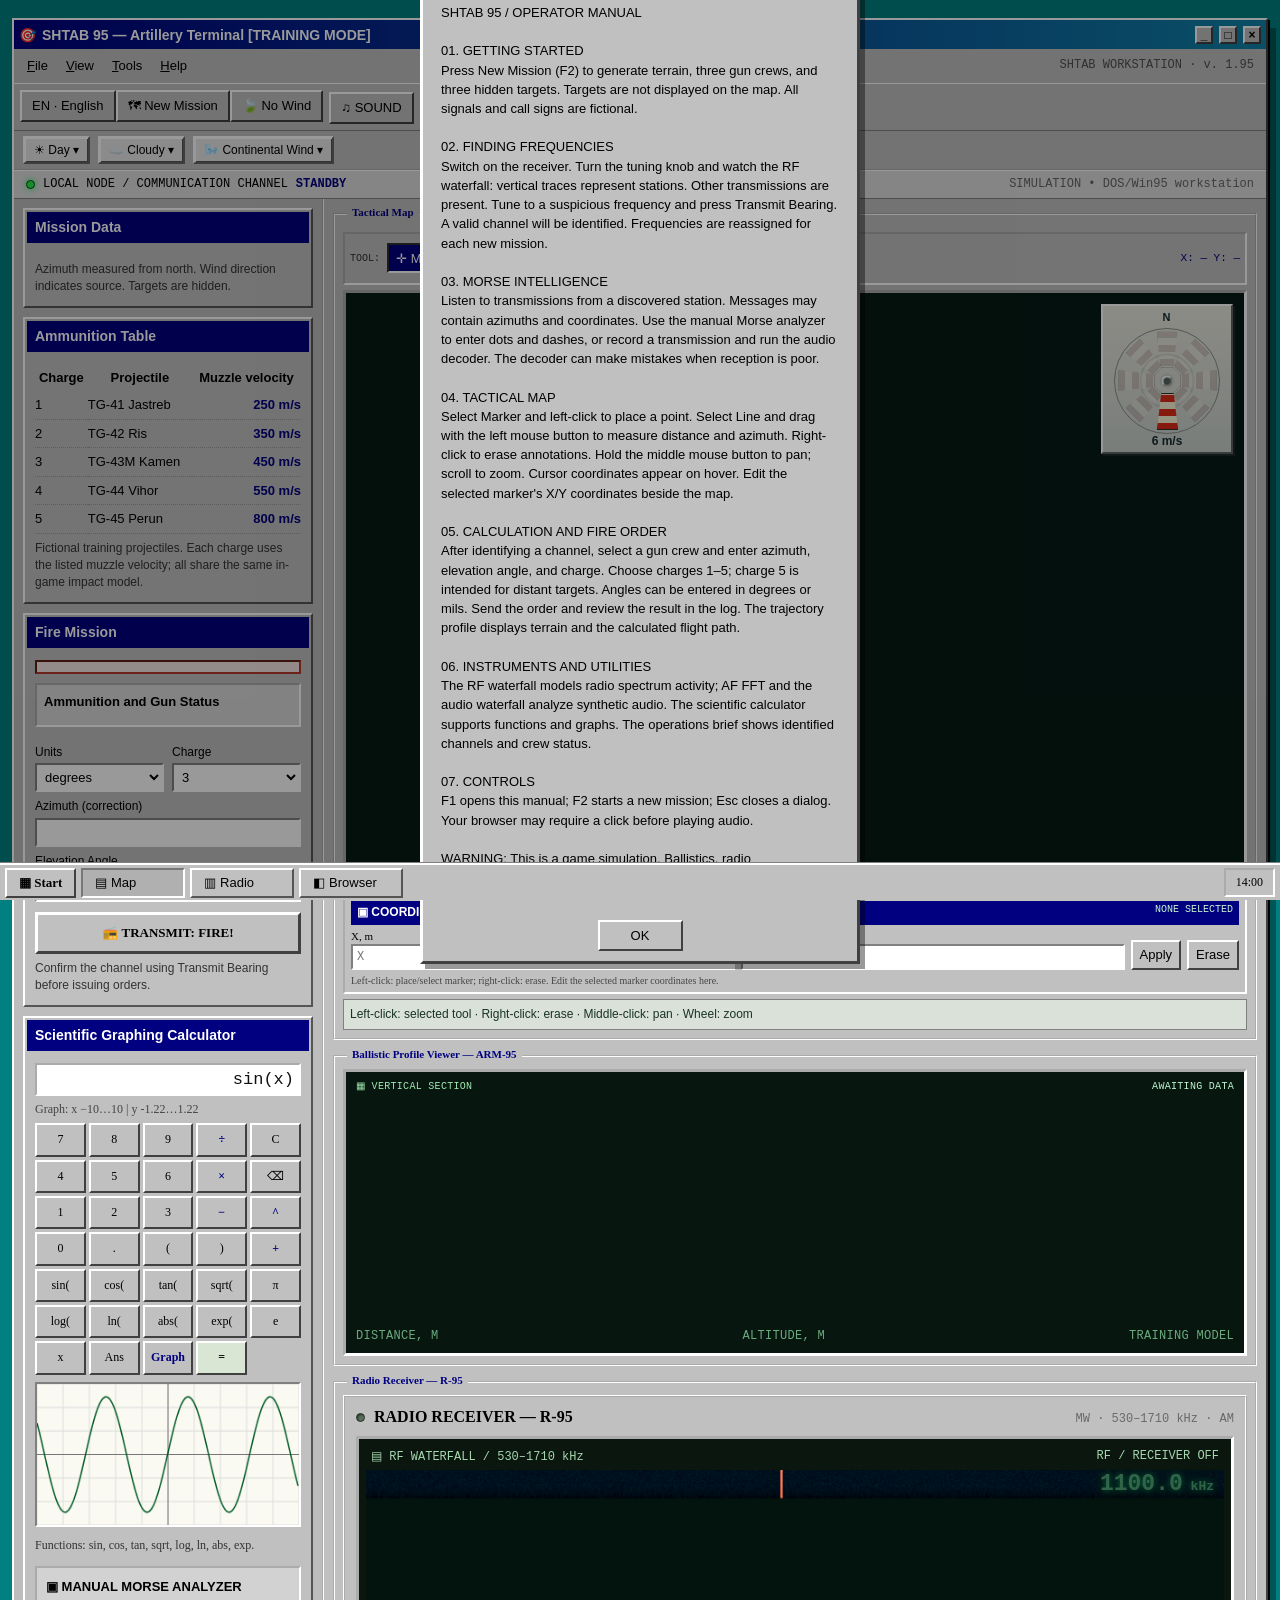
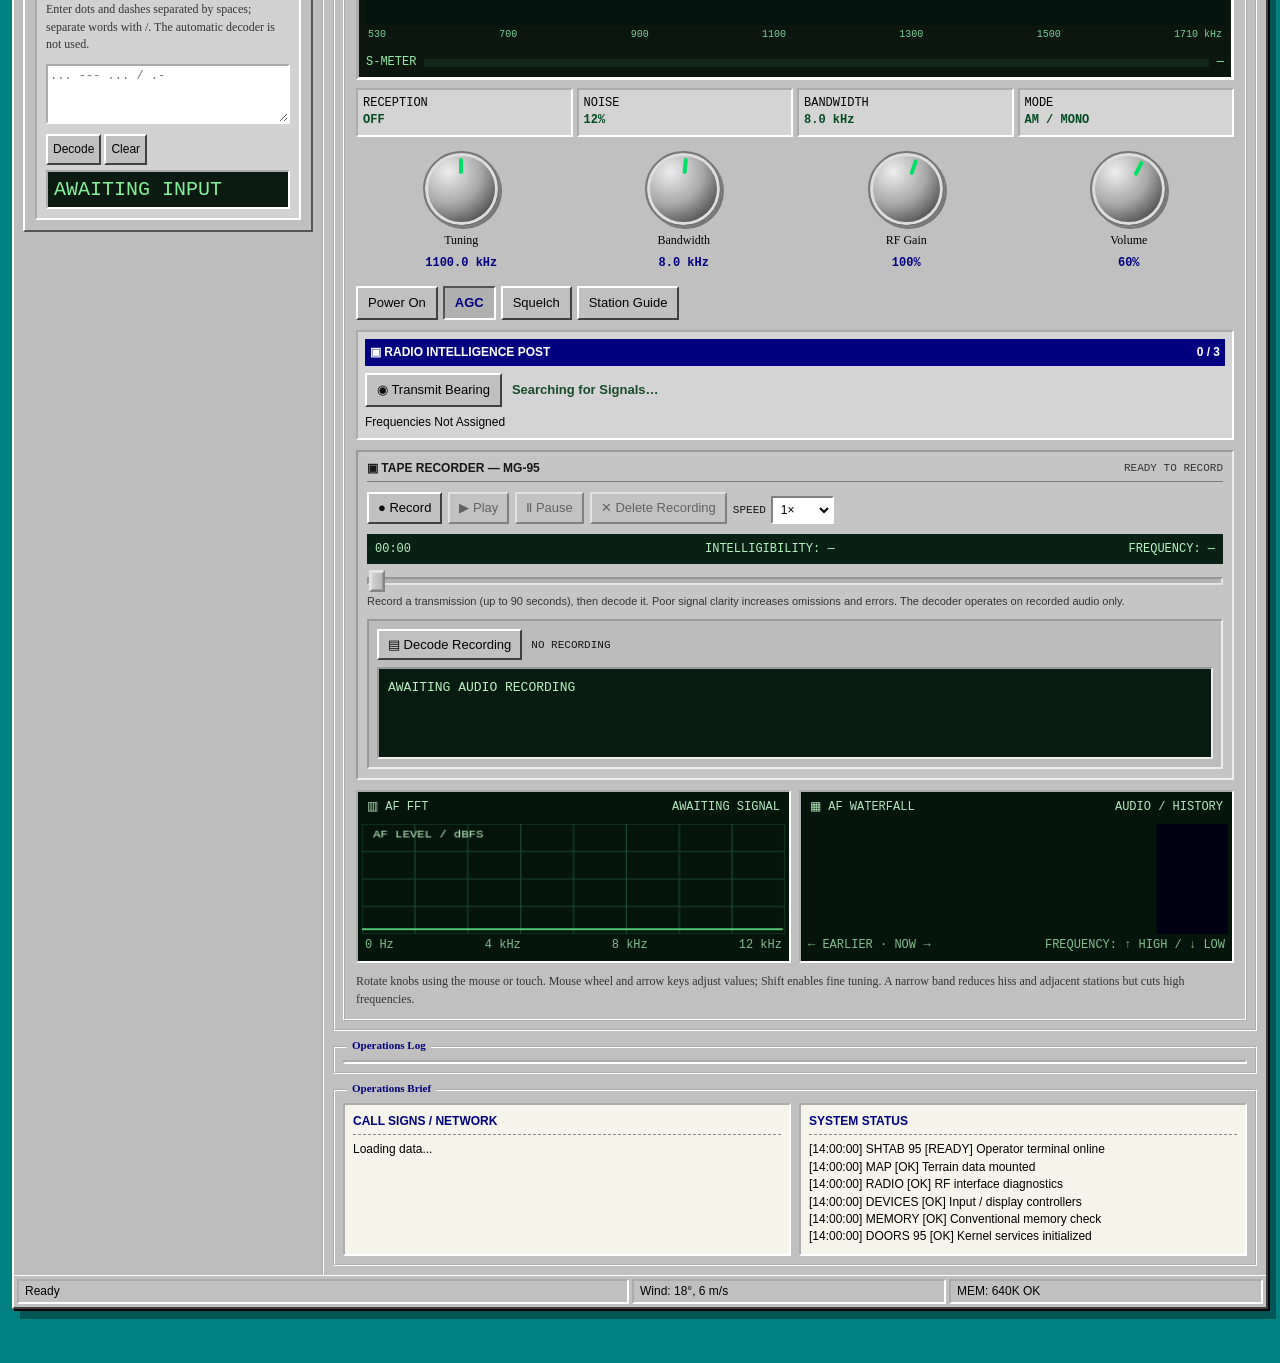
==== commit b9ea56af: "Publish pr-30 from 2f5d46b703275ae90fda38875c4855e621f11f18" ====
--- a/pr-30/index.html
+++ b/pr-30/index.html
@@ -19,8 +19,8 @@
   <div class="file-body"><div id="filesList" class="file-list">Loading…</div><div class="file-detail" id="filesInfo">Select a recording to play or open it in MG-95.</div><audio id="filesAudio" controls preload="none" style="width:100%;margin-top:8px"></audio></div>
  </div>
  <div class="tool">
-  <button id="languageToggle" type="button" title="Switch language">EN · English</button><label class="terrain-region-label">REGION <select id="terrainRegion" aria-label="Mission region"><option value="velikograd">Velikograd</option><option value="donja_bukovica">Donja Bukovica</option><option value="popovac">Popovac</option><option value="lipovac">Lipovac</option><option value="pribrezje">Pribrežje</option><option value="mckhetovac">Mckhetovac</option></select></label><button id="newt">🗺 New Mission</button><button id="nowind">🍃 No Wind</button>
-  <button id="fit">⌂ Reset View</button><span class="sfx-control"><button type="button" id="sfxToggle" aria-pressed="true" title="Mute Interface Sounds">♫ SOUND</button><input id="sfxVolume" type="range" min="0" max="100" value="65" aria-label="Interface Volume" title="Interface Volume"><span id="sfxPercent">65%</span></span><button id="zin">＋</button><button id="zout">－</button>
+  <div class="tool-primary"><button id="languageToggle" type="button" title="Switch language">EN · English</button><button id="newt">🗺 New Mission</button><button id="nowind">🍃 No Wind</button></div>
+  <div class="tool-secondary"><span class="sfx-control"><button type="button" id="sfxToggle" aria-pressed="true" title="Mute Interface Sounds">♫ SOUND</button><input id="sfxVolume" type="range" min="0" max="100" value="65" aria-label="Interface Volume" title="Interface Volume"><span id="sfxPercent">65%</span></span><span class="tool-zoom"><button id="zin" title="Zoom in">＋</button><button id="zout" title="Zoom out">－</button></span><label class="terrain-region-label"><span>REGION</span><select id="terrainRegion" aria-label="Mission region"><option value="velikograd">Velikograd</option><option value="donja_bukovica">Donja Bukovica</option><option value="popovac">Popovac</option><option value="lipovac">Lipovac</option><option value="pribrezje">Pribrežje</option><option value="mckhetovac">Mckhetovac</option></select></label></div>
  </div>
  <div class="mission-conditions" id="missionConditions" aria-label="Mission Conditions"></div><div class="bootstrip"><span class="led"></span> LOCAL NODE / COMMUNICATION CHANNEL <strong id="sysmode">STANDBY</strong><span class="bootright">SIMULATION • DOS/Win95 workstation</span></div><div class="main">
   <div class="pane">
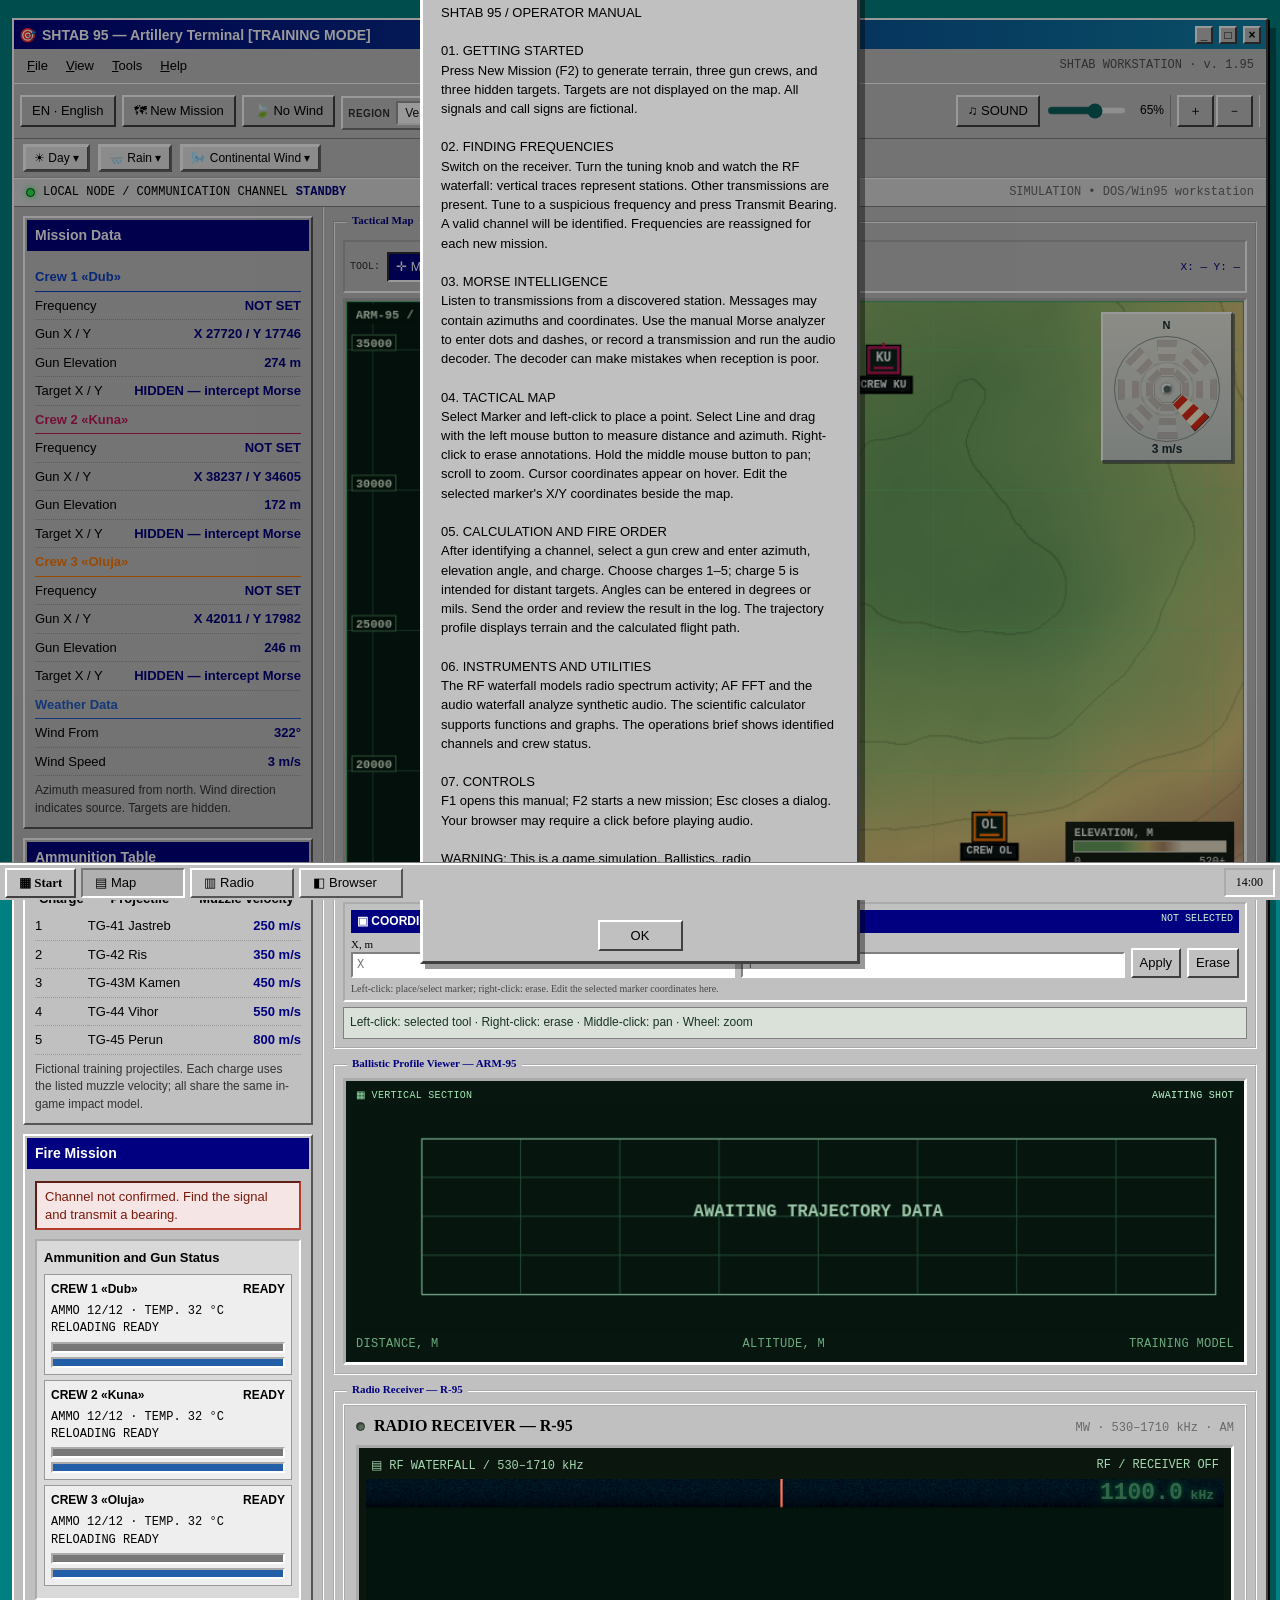
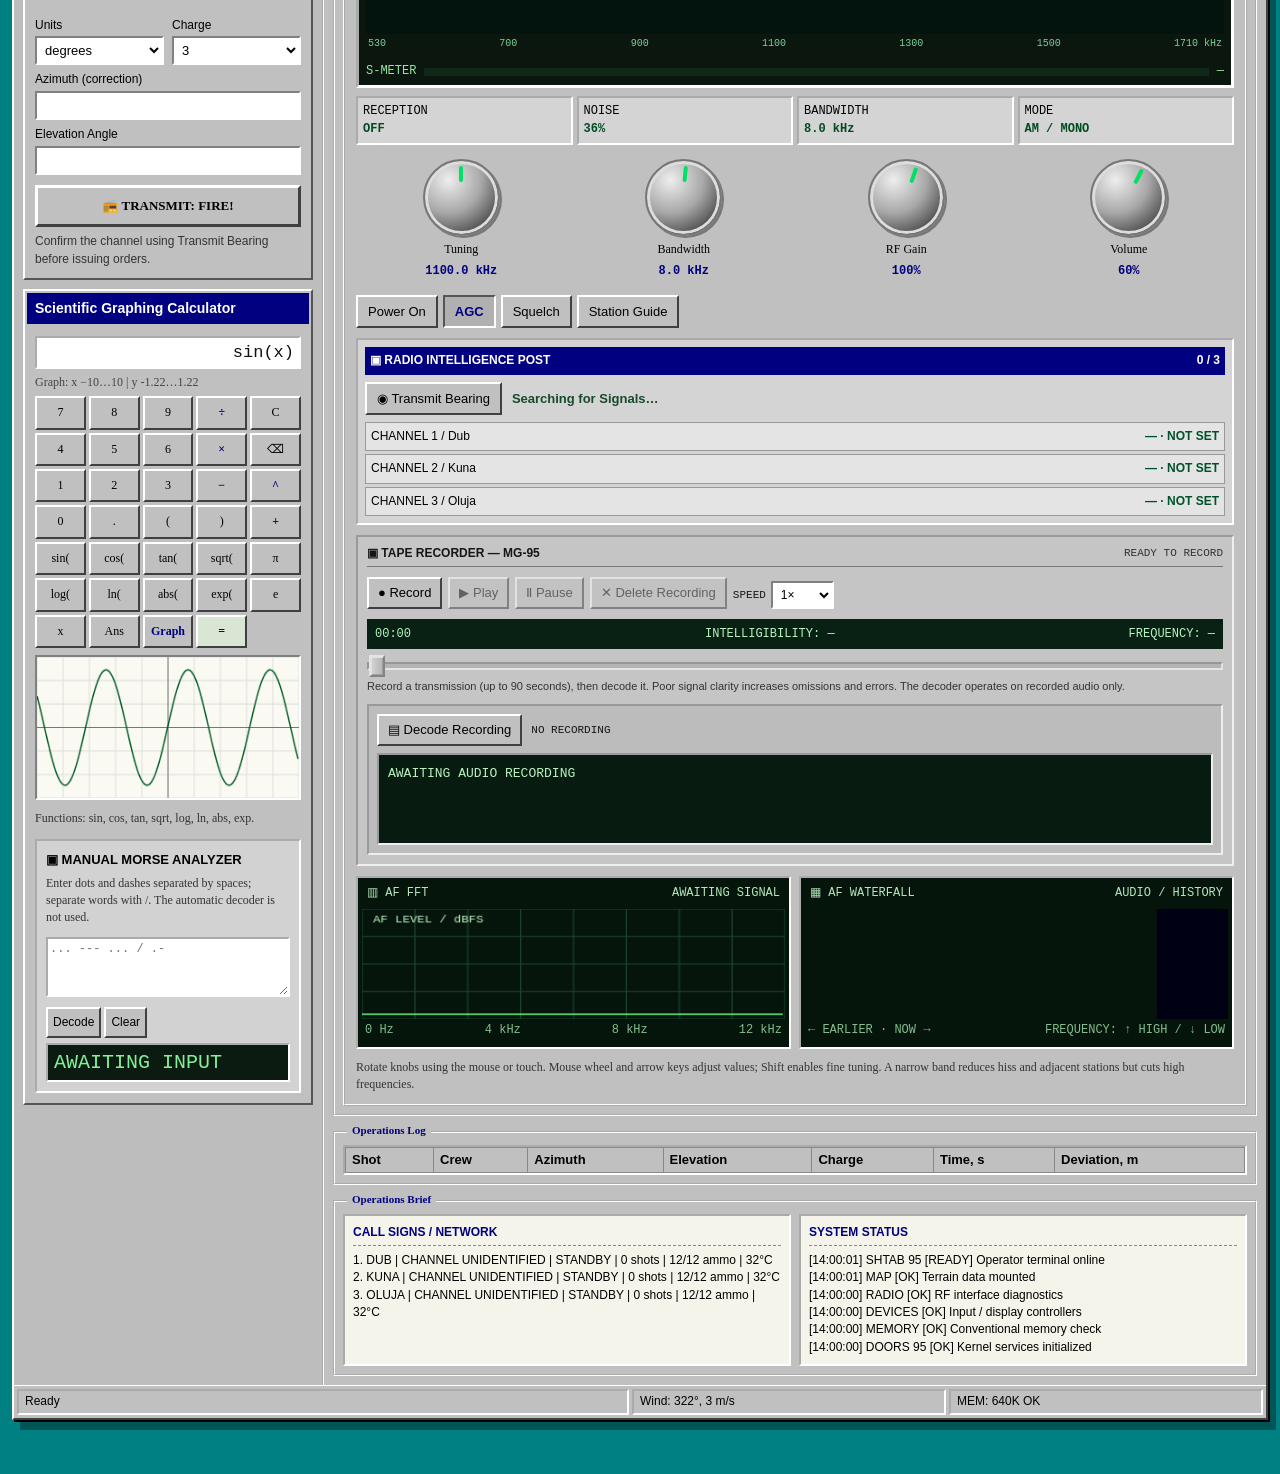
==== commit 0d9b1121: "Publish pr-30 from 0c3722ae7e4ab60429a5ce2750a9691328803b69" ====
--- a/pr-30/index.html
+++ b/pr-30/index.html
@@ -19,8 +19,8 @@
   <div class="file-body"><div id="filesList" class="file-list">Loading…</div><div class="file-detail" id="filesInfo">Select a recording to play or open it in MG-95.</div><audio id="filesAudio" controls preload="none" style="width:100%;margin-top:8px"></audio></div>
  </div>
  <div class="tool">
-  <div class="tool-primary"><button id="languageToggle" type="button" title="Switch language">EN · English</button><button id="newt">🗺 New Mission</button><button id="nowind">🍃 No Wind</button></div>
-  <div class="tool-secondary"><span class="sfx-control"><button type="button" id="sfxToggle" aria-pressed="true" title="Mute Interface Sounds">♫ SOUND</button><input id="sfxVolume" type="range" min="0" max="100" value="65" aria-label="Interface Volume" title="Interface Volume"><span id="sfxPercent">65%</span></span><span class="tool-zoom"><button id="zin" title="Zoom in">＋</button><button id="zout" title="Zoom out">－</button></span><label class="terrain-region-label"><span>REGION</span><select id="terrainRegion" aria-label="Mission region"><option value="velikograd">Velikograd</option><option value="donja_bukovica">Donja Bukovica</option><option value="popovac">Popovac</option><option value="lipovac">Lipovac</option><option value="pribrezje">Pribrežje</option><option value="mckhetovac">Mckhetovac</option></select></label></div>
+  <div class="tool-primary"><button id="languageToggle" type="button" title="Switch language">EN · English</button><button id="newt">🗺 New Mission</button><button id="nowind">🍃 No Wind</button><label class="terrain-region-label"><span>REGION</span><select id="terrainRegion" aria-label="Mission region"><option value="velikograd">Velikograd</option><option value="donja_bukovica">Donja Bukovica</option><option value="popovac">Popovac</option><option value="lipovac">Lipovac</option><option value="pribrezje">Pribrežje</option><option value="mckhetovac">Mckhetovac</option></select></label></div>
+  <div class="tool-secondary"><span class="sfx-control"><button type="button" id="sfxToggle" aria-pressed="true" title="Mute Interface Sounds">♫ SOUND</button><input id="sfxVolume" type="range" min="0" max="100" value="65" aria-label="Interface Volume" title="Interface Volume"><span id="sfxPercent">65%</span></span><span class="tool-zoom"><button id="zin" title="Zoom in">＋</button><button id="zout" title="Zoom out">－</button></span></div>
  </div>
  <div class="mission-conditions" id="missionConditions" aria-label="Mission Conditions"></div><div class="bootstrip"><span class="led"></span> LOCAL NODE / COMMUNICATION CHANNEL <strong id="sysmode">STANDBY</strong><span class="bootright">SIMULATION • DOS/Win95 workstation</span></div><div class="main">
   <div class="pane">
--- a/pr-30/css/main.css
+++ b/pr-30/css/main.css
@@ -329,3 +329,15 @@
 /* Regional terrain selection in the mission toolbar. */
 .terrain-region-label{display:inline-flex;align-items:center;gap:5px;font:11px Tahoma,Arial,sans-serif;white-space:nowrap}
 .terrain-region-label select{font:12px Tahoma,Arial,sans-serif;background:#fff;color:#111;border:2px inset #eee;padding:2px 4px;max-width:155px}
+
+/* Mission toolbar: grouped actions left, instruments and region right. */
+.tool{display:flex;align-items:center;justify-content:space-between;gap:8px;flex-wrap:wrap}
+.tool-primary,.tool-secondary,.tool-zoom{display:inline-flex;align-items:center;gap:6px;flex-wrap:wrap}
+.tool-secondary{margin-left:auto;justify-content:flex-end}
+.tool-secondary .sfx-control{margin-left:0}
+.tool-zoom{gap:2px;padding:0 6px;border-left:1px solid #929292;border-right:1px solid #fff}
+.tool-zoom button{min-width:28px}
+.terrain-region-label{gap:6px;padding:3px 5px;background:#c0c0c0;border:2px solid;border-color:#fff #777 #777 #fff;font:bold 10px Tahoma,Arial,sans-serif;color:#303030;letter-spacing:.4px}
+.terrain-region-label select{appearance:none;-webkit-appearance:none;width:152px;max-width:36vw;min-height:24px;padding:3px 21px 3px 7px;border:2px inset #eee;border-radius:0;background:#fff linear-gradient(45deg,transparent 50%,#303030 50%) right 9px center/6px 6px no-repeat;color:#111;font:12px Tahoma,Arial,sans-serif;box-shadow:none;cursor:pointer}
+.terrain-region-label select:focus-visible{outline:1px dotted #111;outline-offset:2px}
+@media(max-width:800px){.tool-secondary{margin-left:0;justify-content:flex-start}.terrain-region-label select{max-width:52vw}}
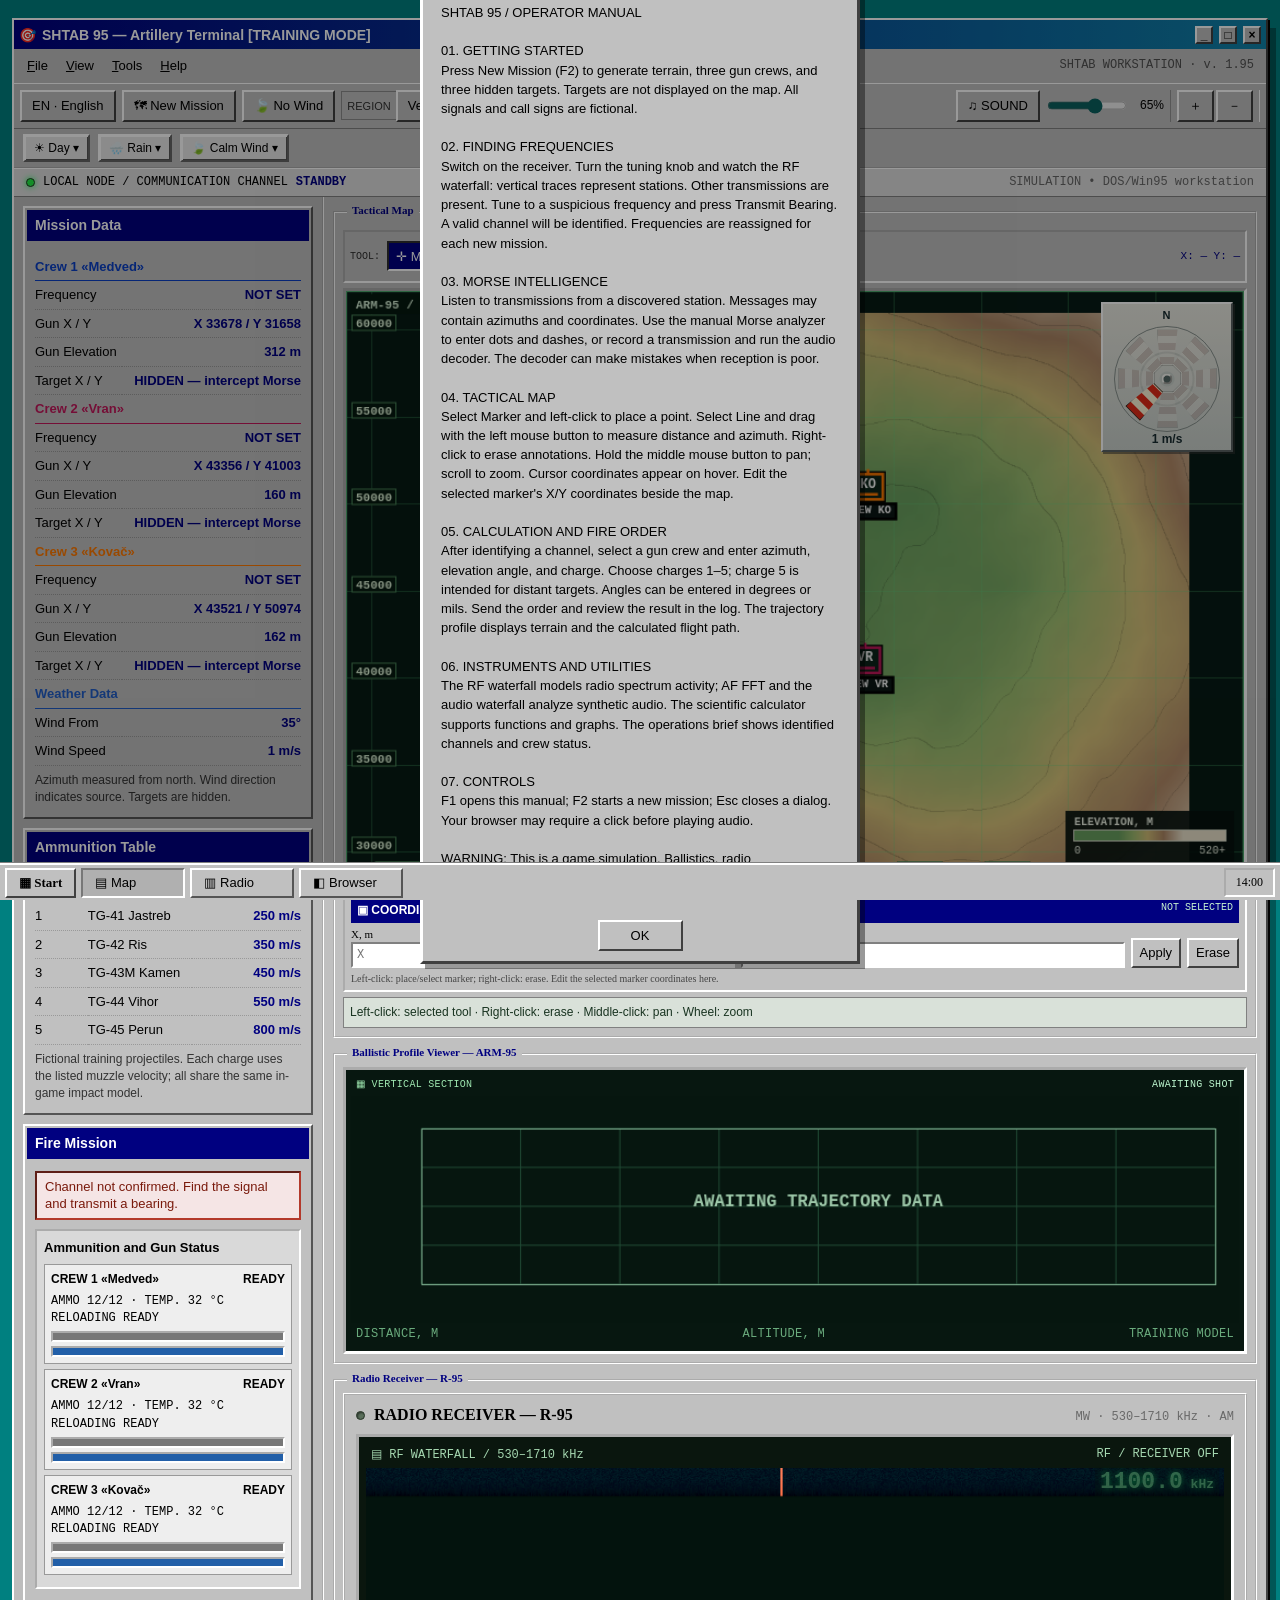
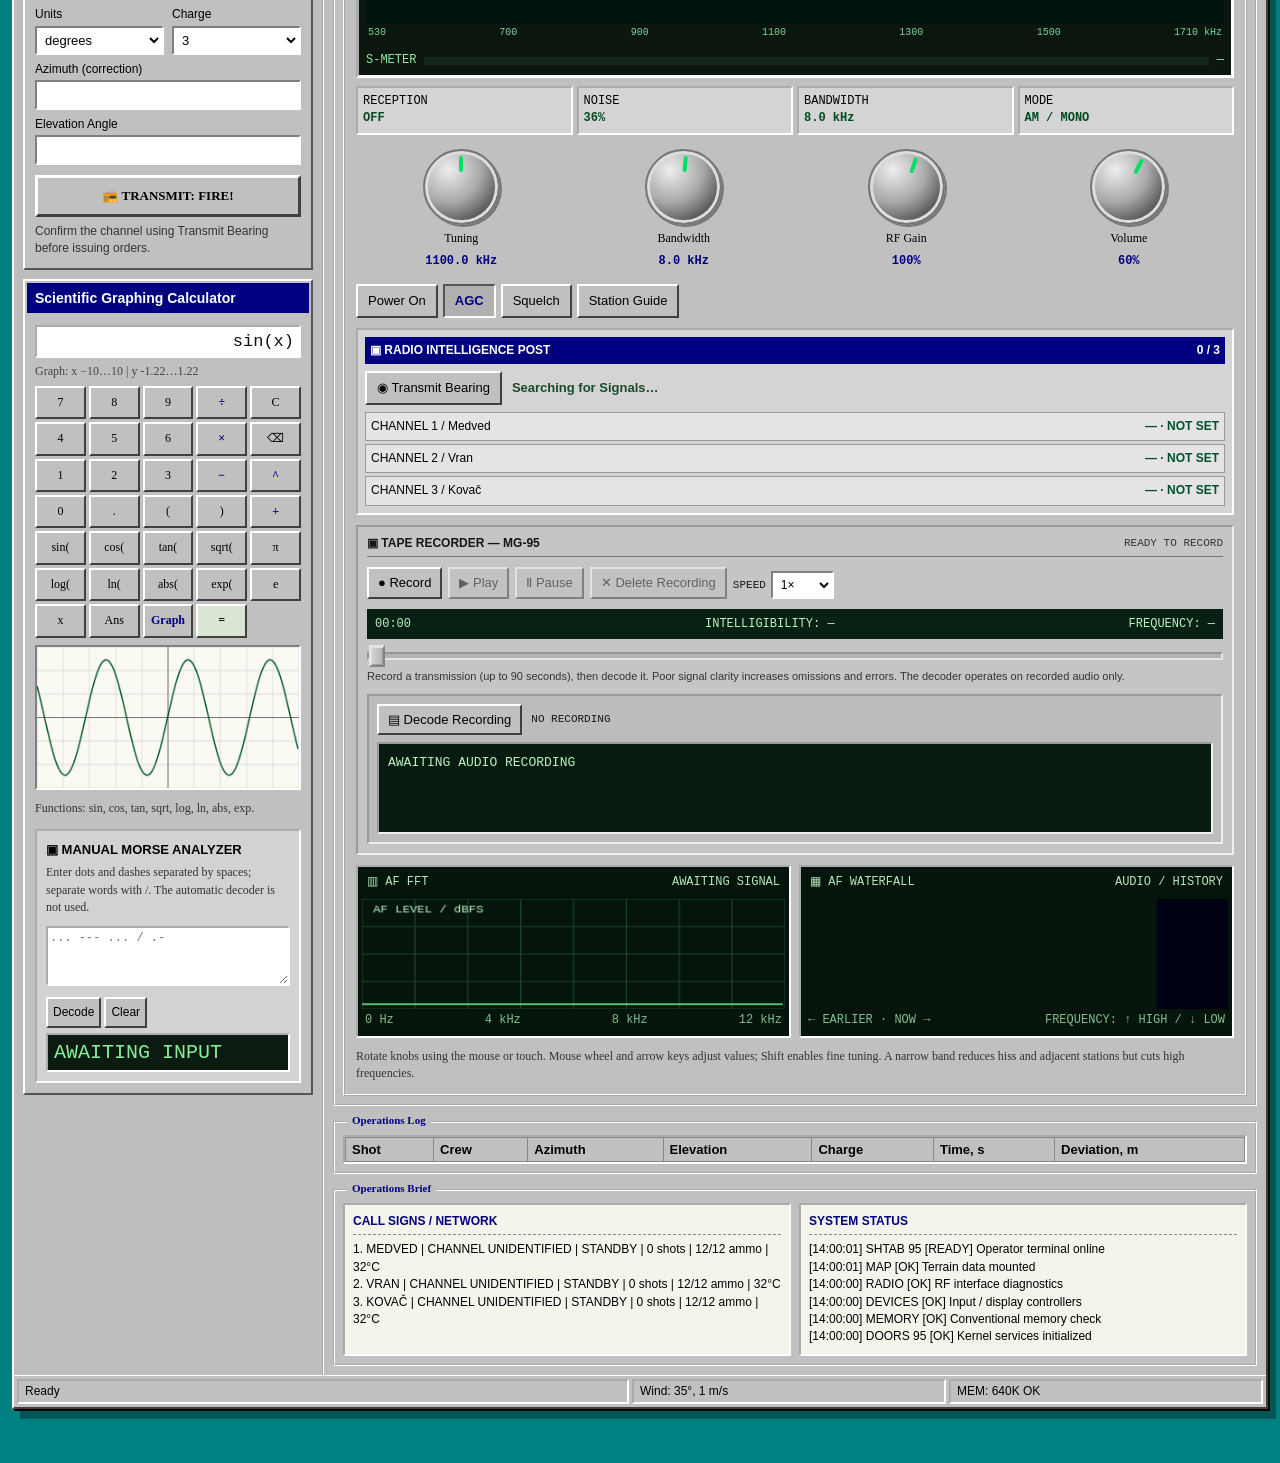
==== commit f64807b7: "Publish pr-30 from 0b8ee078c59d0ddff100837e13e8020e24309304" ====
--- a/pr-30/index.html
+++ b/pr-30/index.html
@@ -19,7 +19,7 @@
   <div class="file-body"><div id="filesList" class="file-list">Loading…</div><div class="file-detail" id="filesInfo">Select a recording to play or open it in MG-95.</div><audio id="filesAudio" controls preload="none" style="width:100%;margin-top:8px"></audio></div>
  </div>
  <div class="tool">
-  <div class="tool-primary"><button id="languageToggle" type="button" title="Switch language">EN · English</button><button id="newt">🗺 New Mission</button><button id="nowind">🍃 No Wind</button><label class="terrain-region-label"><span>REGION</span><select id="terrainRegion" aria-label="Mission region"><option value="velikograd">Velikograd</option><option value="donja_bukovica">Donja Bukovica</option><option value="popovac">Popovac</option><option value="lipovac">Lipovac</option><option value="pribrezje">Pribrežje</option><option value="mckhetovac">Mckhetovac</option></select></label></div>
+  <div class="tool-primary"><button id="languageToggle" type="button" title="Switch language">EN · English</button><button id="newt">🗺 New Mission</button><button id="nowind">🍃 No Wind</button><div class="terrain-region-label"><span id="terrainRegionLabel">REGION</span><div class="region-combo" id="terrainRegionCombo"><button type="button" class="region-combo-trigger" id="terrainRegionTrigger" aria-haspopup="listbox" aria-expanded="false" aria-labelledby="terrainRegionLabel terrainRegionValue"><span id="terrainRegionValue">Velikograd</span><span class="region-combo-arrow" aria-hidden="true">▼</span></button><div class="region-combo-menu" id="terrainRegionMenu" role="listbox" aria-labelledby="terrainRegionLabel" hidden><button type="button" role="option" class="region-combo-option" data-region="velikograd" aria-selected="true">Velikograd</button><button type="button" role="option" class="region-combo-option" data-region="donja_bukovica" aria-selected="false">Donja Bukovica</button><button type="button" role="option" class="region-combo-option" data-region="popovac" aria-selected="false">Popovac</button><button type="button" role="option" class="region-combo-option" data-region="lipovac" aria-selected="false">Lipovac</button><button type="button" role="option" class="region-combo-option" data-region="pribrezje" aria-selected="false">Pribrežje</button><button type="button" role="option" class="region-combo-option" data-region="mckhetovac" aria-selected="false">Mckhetovac</button></div><input type="hidden" id="terrainRegion" value="velikograd"></div></div></div>
   <div class="tool-secondary"><span class="sfx-control"><button type="button" id="sfxToggle" aria-pressed="true" title="Mute Interface Sounds">♫ SOUND</button><input id="sfxVolume" type="range" min="0" max="100" value="65" aria-label="Interface Volume" title="Interface Volume"><span id="sfxPercent">65%</span></span><span class="tool-zoom"><button id="zin" title="Zoom in">＋</button><button id="zout" title="Zoom out">－</button></span></div>
  </div>
  <div class="mission-conditions" id="missionConditions" aria-label="Mission Conditions"></div><div class="bootstrip"><span class="led"></span> LOCAL NODE / COMMUNICATION CHANNEL <strong id="sysmode">STANDBY</strong><span class="bootright">SIMULATION • DOS/Win95 workstation</span></div><div class="main">
--- a/pr-30/css/main.css
+++ b/pr-30/css/main.css
@@ -341,3 +341,8 @@
 .terrain-region-label select{appearance:none;-webkit-appearance:none;width:152px;max-width:36vw;min-height:24px;padding:3px 21px 3px 7px;border:2px inset #eee;border-radius:0;background:#fff linear-gradient(45deg,transparent 50%,#303030 50%) right 9px center/6px 6px no-repeat;color:#111;font:12px Tahoma,Arial,sans-serif;box-shadow:none;cursor:pointer}
 .terrain-region-label select:focus-visible{outline:1px dotted #111;outline-offset:2px}
 @media(max-width:800px){.tool-secondary{margin-left:0;justify-content:flex-start}.terrain-region-label select{max-width:52vw}}
+
+/* Region selector sits flush with the left-hand mission actions. */
+.tool-primary{align-items:center}
+.tool-primary .terrain-region-label{display:inline-flex;align-items:center;align-self:center;gap:5px;height:29px;box-sizing:border-box;margin:0;padding:2px 5px;background:#c0c0c0;border:1px solid #8a8a8a;font:11px Tahoma,Arial,sans-serif;letter-spacing:0;vertical-align:middle}
+.tool-primary .terrain-region-label select{appearance:auto;-webkit-appearance:menulist;display:block;align-self:center;box-sizing:border-box;width:142px;max-width:38vw;height:23px;min-height:0;margin:0;padding:1px 2px;border:2px inset #e8e8e8;border-radius:0;background:#fff;color:#111;font:12px Tahoma,Arial,sans-serif;line-height:normal;box-shadow:none}
